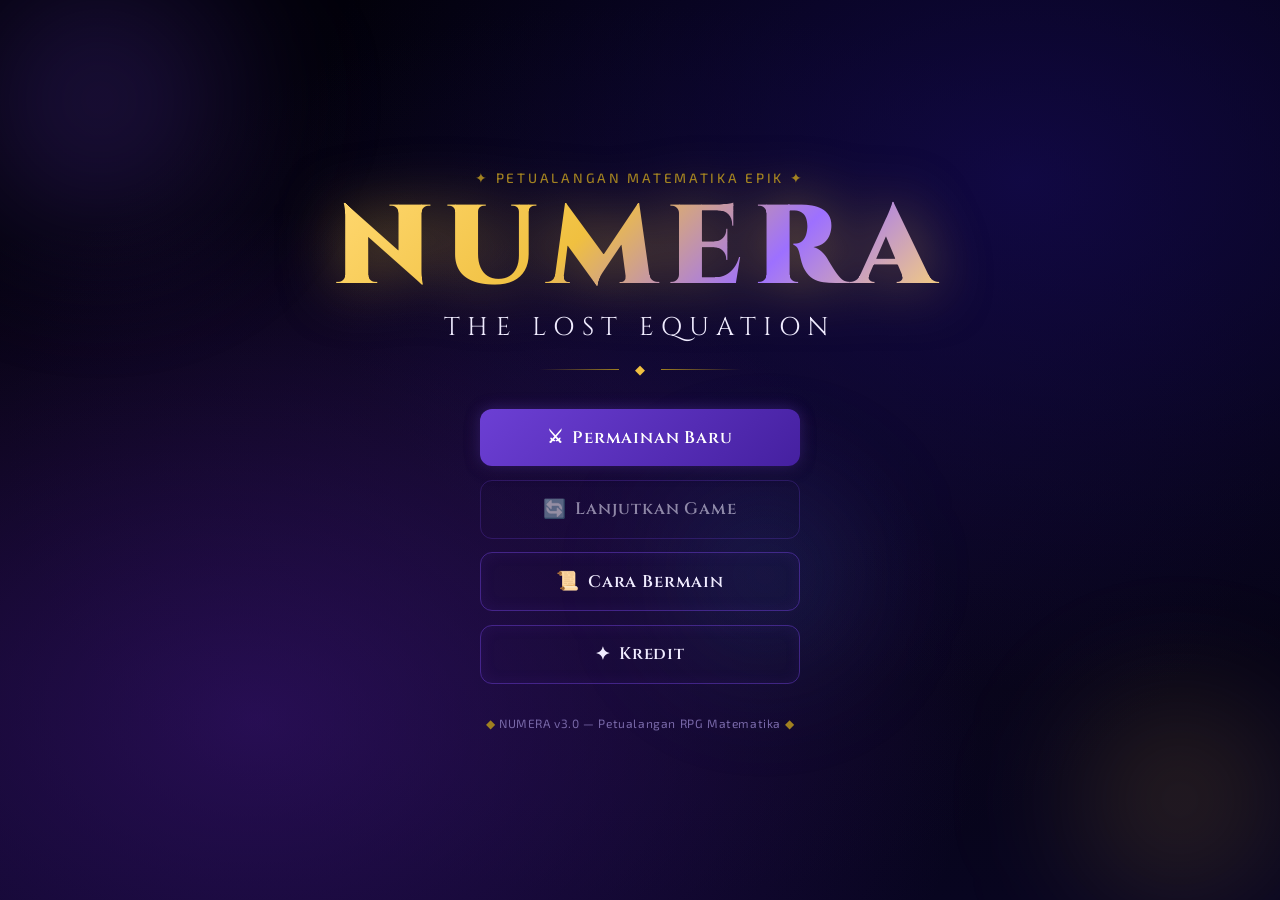
==== index.html @ 3ffc59e9 "Add files via upload" ====
<!DOCTYPE html>
<html lang="id">
<head>
  <meta charset="UTF-8" />
  <meta name="viewport" content="width=device-width, initial-scale=1.0" />
  <title>NUMERA: The Lost Equation</title>
  <meta name="description" content="RPG matematika yang imersif di mana kamu memulihkan Equation Core dengan memecahkan teka-teki dan mengalahkan boss." />
  <link rel="preconnect" href="https://fonts.googleapis.com" />
  <link rel="preconnect" href="https://fonts.gstatic.com" crossorigin />
  <link href="https://fonts.googleapis.com/css2?family=Cinzel:wght@400;600;700;900&family=Exo+2:ital,wght@0,300;0,400;0,500;0,600;0,700;1,400&display=swap" rel="stylesheet" />
  <link rel="stylesheet" href="style.css" />
</head>
<body>

  <canvas id="particle-canvas"></canvas>
  <div id="toast" class="toast" role="alert" aria-live="polite"></div>

  <!-- ===== SCREEN 1: MENU UTAMA ===== -->
  <div class="screen active" data-screen="menu" id="screen-menu">
    <div class="menu-bg">
      <div class="menu-orbs">
        <div class="orb orb1"></div>
        <div class="orb orb2"></div>
        <div class="orb orb3"></div>
      </div>
      <div class="menu-equation-rain" id="equation-rain"></div>
    </div>
    <div class="menu-content">
      <div class="menu-logo">
        <div class="logo-subtitle">✦ Petualangan Matematika Epik ✦</div>
        <h1 class="logo-title">NUMERA</h1>
        <div class="logo-tagline">The Lost Equation</div>
        <div class="logo-divider"><span></span><span class="logo-gem">◆</span><span></span></div>
      </div>
      <nav class="menu-nav" aria-label="Menu Utama">
        <button class="btn-primary btn-menu" id="btn-start" onclick="Game.startGame()">
          <span class="btn-icon">⚔</span> Permainan Baru
        </button>
        <button class="btn-secondary btn-menu" id="btn-load" onclick="Game.loadGame()" disabled>
          <span class="btn-icon">🔄</span> Lanjutkan Game
        </button>
        <button class="btn-secondary btn-menu" id="btn-howto" onclick="Game.showHowToPlay()">
          <span class="btn-icon">📜</span> Cara Bermain
        </button>
        <button class="btn-secondary btn-menu" id="btn-credits" onclick="Game.showCredits()">
          <span class="btn-icon">✦</span> Kredit
        </button>
      </nav>
      <div class="menu-footer">
        <span class="footer-gem">◆</span> NUMERA v3.0 — Petualangan RPG Matematika <span class="footer-gem">◆</span>
      </div>
    </div>

    <!-- CARA BERMAIN MODAL -->
    <div class="modal-overlay hidden" id="modal-howto">
      <div class="modal-card">
        <h2 class="modal-title">📜 Cara Bermain</h2>
        <div class="howto-grid">
          <div class="howto-item">
            <div class="howto-icon">🗺</div>
            <div><strong>Jelajahi Dunia</strong><p>Kunjungi wilayah yang terbuka setelah mengalahkan boss.</p></div>
          </div>
          <div class="howto-item">
            <div class="howto-icon">🧩</div>
            <div><strong>Selesaikan Teka-teki</strong><p>Jawab tantangan matematika untuk mendapatkan kunci dan EXP.</p></div>
          </div>
          <div class="howto-item">
            <div class="howto-icon">⚔</div>
            <div><strong>Pertarungan Boss</strong><p>Jawaban benar = 10 damage ke boss, dengan peluang critical 18% untuk memberi 15 damage. Salah = kehilangan 20 HP. HP Boss harus 0 untuk menang!</p></div>
          </div>
          <div class="howto-item">
            <div class="howto-icon">🎒</div>
            <div><strong>Kelola Tas</strong><p>Kunci membuka sarang boss. Ramuan memulihkan 40 HP.</p></div>
          </div>
          <div class="howto-item">
            <div class="howto-icon">📋</div>
            <div><strong>Ikuti Misi</strong><p>Pelacak Misi menampilkan tujuanmu saat ini.</p></div>
          </div>
          <div class="howto-item">
            <div class="howto-icon">✨</div>
            <div><strong>Kumpulkan Pecahan</strong><p>4 Pecahan Persamaan di 4 wilayah akan memulihkan Core.</p></div>
          </div>
        </div>
        <button class="btn-primary" onclick="Game.closeModal('modal-howto')">Kembali</button>
      </div>
    </div>

    <!-- KREDIT MODAL -->
    <div class="modal-overlay hidden" id="modal-credits">
      <div class="modal-card">
        <h2 class="modal-title">✦ Kredit</h2>
        <div class="credits-content">
          <div class="credits-role">Desain Game &amp; Pengembangan</div>
          <div class="credits-name">Antigravity AI</div>
          <div class="credits-role">Konten Matematika</div>
          <div class="credits-name">Didesain untuk Gameplay Edukasi</div>
          <div class="credits-role">Desain Visual</div>
          <div class="credits-name">Seni CSS &amp; Generasi Prosedural</div>
          <div class="credits-role">Tipografi</div>
          <div class="credits-name">Cinzel &amp; Exo 2 — Google Fonts</div>
          <div class="credits-divider">◆</div>
          <p class="credits-note">"Matematika adalah bahasa alam semesta.<br>Di NUMERA, ia juga merupakan bahasa kekuatan."</p>
        </div>
        <button class="btn-primary" onclick="Game.closeModal('modal-credits')">Kembali</button>
      </div>
    </div>
  </div>

  <!-- ===== SCREEN 2: PENGANTAR ===== -->
  <div class="screen hidden" data-screen="intro" id="screen-intro">
    <div class="intro-bg">
      <div class="intro-stars" id="intro-stars"></div>
    </div>
    <div class="intro-scene">
      <div class="intro-chapter">Babak I: Kehancuran</div>
      <div class="intro-layout">
        <div class="portrait-frame" id="intro-portrait">
          <div class="portrait-inner">
            <div class="portrait-character" id="intro-char-art"></div>
            <div class="portrait-name" id="intro-char-name">Petapa</div>
          </div>
        </div>
        <div class="dialogue-box" id="intro-dialogue">
          <div class="dialogue-text" id="intro-text"></div>
          <div class="dialogue-progress">
            <div class="progress-dots" id="intro-dots"></div>
            <button class="btn-dialogue" id="btn-dialogue-next" onclick="Game.nextDialogue()">
              Selanjutnya <span class="arrow">▶</span>
            </button>
          </div>
        </div>
      </div>
    </div>
  </div>

  <!-- ===== SCREEN 3: PETA DUNIA ===== -->
  <div class="screen hidden" data-screen="worldmap" id="screen-worldmap">
    <div class="worldmap-bg"></div>
    <div class="worldmap-ui">
      <div class="worldmap-header">
        <h2 class="worldmap-title">🗺 Peta Dunia Numeria</h2>
        <div class="player-hud-mini">
          <div class="hud-stat">
            <span class="hud-icon">❤</span>
            <div class="bar-container"><div class="bar-fill hp-fill" id="map-hp-bar"></div></div>
            <span class="hud-value" id="map-hp-text"></span>
          </div>
          <div class="hud-stat">
            <span class="hud-icon">⭐</span>
            <span class="hud-value" id="map-level-text"></span>
          </div>
          <div class="respawn-lives" id="map-respawn-lives" role="img" aria-label="Kesempatan respawn tersisa: 3 dari 3"></div>
          <button class="btn-inventory map-inv-btn" onclick="Game.openInventory()" title="Tas / Inventaris">🎒</button>
          <button class="btn-secondary btn-sm map-settings-btn" onclick="$('modal-settings').classList.remove('hidden')" title="Pengaturan">⚙</button>
        </div>
      </div>

      <!-- Pelacak Misi -->
      <div class="quest-tracker-bar quest-tracker-view" id="quest-tracker-1"></div>

      <div class="worldmap-container">
        <div class="map-canvas">
          <svg class="map-paths" viewBox="0 0 800 500" preserveAspectRatio="xMidYMid meet">
            <defs>
              <filter id="glow-filter">
                <feGaussianBlur stdDeviation="3" result="coloredBlur"/>
                <feMerge><feMergeNode in="coloredBlur"/><feMergeNode in="SourceGraphic"/></feMerge>
              </filter>
            </defs>
            <!-- Jalan antar wilayah -->
            <path class="map-road" d="M 130 360 Q 220 310 290 230" />
            <path class="map-road" id="road-fireland"  d="M 290 230 Q 390 185 450 260" />
            <path class="map-road" id="road-frozen"    d="M 450 260 Q 530 210 590 185" />
            <path class="map-road" id="road-castle"    d="M 590 185 Q 660 155 710 205" />
          </svg>

          <!-- Desa -->
          <div class="map-location unlocked" id="loc-village" style="left:10%;top:66%" title="Desa Asal">
            <div class="loc-icon">🏘</div>
            <div class="loc-name">Desa Asal</div>
            <div class="loc-badge cleared" id="badge-village" style="display:flex">✓</div>
          </div>

          <!-- Hutan -->
          <div class="map-location unlocked" id="loc-forest" style="left:32%;top:37%" title="Hutan Angka">
            <div class="loc-icon">🌲</div>
            <div class="loc-name">Hutan Angka</div>
            <div class="loc-badge" id="badge-forest" style="display:none">✓</div>
          </div>

          <!-- Tanah Api -->
          <div class="map-location locked" id="loc-fireland" style="left:52%;top:46%" title="Tanah Api">
            <div class="loc-icon">🔒</div>
            <div class="loc-name">Tanah Api</div>
            <div class="loc-badge" id="badge-fireland" style="display:none">✓</div>
          </div>

          <!-- Alam Beku -->
          <div class="map-location locked" id="loc-frozen" style="left:68%;top:29%" title="Alam Beku">
            <div class="loc-icon">🔒</div>
            <div class="loc-name">Alam Beku</div>
            <div class="loc-badge" id="badge-frozen" style="display:none">✓</div>
          </div>

          <!-- Kastil Kuno -->
          <div class="map-location locked final-loc" id="loc-castle" style="left:83%;top:36%" title="Kastil Kuno">
            <div class="loc-icon">🔒</div>
            <div class="loc-name">Kastil Kuno</div>
            <div class="loc-badge" id="badge-castle" style="display:none">✓</div>
          </div>

          <!-- Dekorasi Peta -->
          <div class="map-deco" style="left:4%;top:44%">⛰</div>
          <div class="map-deco" style="left:20%;top:18%">🌊</div>
          <div class="map-deco" style="left:42%;top:66%">🌾</div>
          <div class="map-deco" style="left:61%;top:62%">🏔</div>
          <div class="map-deco" style="left:76%;top:56%">🌵</div>
          <div class="map-deco" style="left:88%;top:64%">☁</div>
        </div>
      </div>

      <!-- Legenda Peta -->
      <div class="map-legend">
        <span class="legend-item"><span>🔒</span> Terkunci</span>
        <span class="legend-item"><span>🌲</span> Terbuka</span>
        <span class="legend-item"><span>✅</span> Selesai</span>
      </div>
    </div>
  </div>

  <!-- ===== PENGATURAN / SAVE GAME MODAL ===== -->
  <div class="modal-overlay hidden" id="modal-settings">
    <div class="modal-card">
      <h2 class="modal-title">⚙ Pengaturan Permainan</h2>
      <div class="settings-actions">
        <button class="btn-primary" onclick="Game.saveGame()">
          <span class="btn-icon">💾</span> Simpan Game
        </button>
        <button class="btn-danger" onclick="Game.confirmDeleteSave()">
          <span class="btn-icon">🗑</span> Hapus Data Save
        </button>
        <button class="btn-danger" onclick="Game.exitGame()">
          <span class="btn-icon">🚪</span> Keluar Game
        </button>
      </div>
      <div style="margin-top:2rem; text-align:center">
        <button class="btn-secondary" onclick="Game.closeModal('modal-settings')">Kembali</button>
      </div>
    </div>
  </div>

  <!-- DELETE SAVE CONFIRMATION MODAL -->
  <div class="modal-overlay hidden" id="modal-delete-save">
    <div class="modal-card">
      <h2 class="modal-title" style="color:var(--hp-red)">⚠️ Peringatan</h2>
      <p style="text-align:center; margin-bottom: 2rem;">Apakah kamu yakin ingin menghapus semua progress permainan? Aksi ini tidak dapat dibatalkan!</p>
      <div class="settings-actions settings-confirm-actions">
        <button class="btn-secondary" onclick="Game.closeModal('modal-delete-save')">Batal</button>
        <button class="btn-danger" onclick="Game.executeDeleteSave()">Hapus Data</button>
      </div>
    </div>
  </div>

  <!-- ===== SCREEN 4: EKSPLORASI WILAYAH ===== -->
  <div class="screen hidden" data-screen="region" id="screen-region">
    <div class="region-bg" id="region-bg"></div>
    <div class="region-overlay"></div>

    <div class="region-toolbar">
      <!-- Player HUD -->
      <div class="player-hud" id="player-hud">
        <div class="hud-avatar">🧙</div>
        <div class="hud-stats">
          <div class="hud-name" id="hud-name">Arithmos</div>
          <div class="hud-row">
            <span class="hud-label">HP</span>
            <div class="bar-container"><div class="bar-fill hp-fill" id="hud-hp-bar"></div></div>
            <span class="hud-value" id="hud-hp-text"></span>
          </div>
          <div class="hud-row">
            <span class="hud-label">EXP</span>
            <div class="bar-container"><div class="bar-fill exp-fill" id="hud-exp-bar"></div></div>
            <span class="hud-value" id="hud-exp-text"></span>
          </div>
          <div class="hud-row">
            <span class="hud-label">LVL</span>
            <span class="hud-lv" id="hud-level"></span>
          </div>
          <div class="hud-row respawn-row">
            <span class="hud-label">Nyawa</span>
            <div class="respawn-lives" id="region-respawn-lives" role="img" aria-label="Kesempatan respawn tersisa: 3 dari 3"></div>
          </div>
        </div>
      </div>

      <div class="region-toolbar-actions">
        <button class="btn-inventory region-inv-btn" id="btn-open-inventory" onclick="Game.openInventory()" aria-label="Tas / Inventaris">
          <span aria-hidden="true">🎒</span><span class="inventory-button-label"> Tas / Inventaris</span>
        </button>
        <button class="btn-secondary btn-sm region-settings-btn" onclick="$('modal-settings').classList.remove('hidden')">
          ⚙ Pengaturan
        </button>
      </div>
    </div>

    <div class="region-content">
      <div class="region-title-bar">
        <h2 class="region-title" id="region-title">Hutan Angka</h2>
        <button class="btn-back" onclick="Game.goToWorldMap()">← Peta Dunia</button>
      </div>
      <!-- Pelacak Misi di wilayah -->
      <div class="quest-tracker-region quest-tracker-view" id="quest-tracker-2"></div>
      <div class="region-scene" id="region-scene"></div>
    </div>
  </div>

  <!-- ===== SCREEN 5: DIALOG NPC ===== -->
  <div class="screen hidden" data-screen="npc" id="screen-npc">
    <div class="npc-bg" id="npc-bg"></div>
    <div class="npc-overlay"></div>
    <div class="npc-layout">
      <div class="portrait-frame npc-portrait" id="npc-portrait">
        <div class="portrait-inner">
          <div class="portrait-character" id="npc-char-art"></div>
          <div class="portrait-name" id="npc-char-name">Elder Sigma</div>
        </div>
      </div>
      <div class="npc-right">
        <div class="dialogue-box npc-dialogue">
          <div class="dialogue-text" id="npc-text"></div>
        </div>
        <div class="npc-choices" id="npc-choices"></div>
      </div>
    </div>
  </div>

  <!-- ===== SCREEN 6: TEKA-TEKI MATEMATIKA ===== -->
  <div class="screen hidden" data-screen="puzzle" id="screen-puzzle">
    <div class="puzzle-bg"></div>
    <div class="puzzle-ui">
      <div class="puzzle-header">
        <div class="puzzle-badge">🧩 Tantangan Matematika</div>
        <h2 class="puzzle-title" id="puzzle-title">Pengenalan Pola</h2>
        <div class="puzzle-progress-bar">
          <div class="puzzle-progress-fill" id="puzzle-progress-fill"></div>
        </div>
      </div>

      <div class="puzzle-card" id="puzzle-card">
        <div class="puzzle-flavor" id="puzzle-flavor"></div>
        <div class="puzzle-question" id="puzzle-question"></div>
        <div class="puzzle-hint" id="puzzle-hint"></div>
      </div>

      <div class="answer-grid" id="answer-grid"></div>
      <button class="btn-secondary btn-sm hidden" id="use-stone-puzzle" onclick="Game.useEnlighmentStone()">✨ Gunakan Enlighment Stone</button>

      <div class="puzzle-feedback hidden" id="puzzle-feedback">
        <div class="feedback-icon" id="feedback-icon"></div>
        <div class="feedback-text" id="feedback-text"></div>
        <button class="btn-primary" id="feedback-btn" onclick="Game.nextPuzzle()">Lanjutkan</button>
      </div>

      <div class="puzzle-player-hp">
        <span>❤</span>
        <div class="bar-container"><div class="bar-fill hp-fill" id="puzzle-hp-bar"></div></div>
        <span id="puzzle-hp-text"></span>
      </div>
    </div>
  </div>

  <!-- ===== SCREEN 7: INVENTARIS ===== -->
  <div class="screen hidden" data-screen="inventory" id="screen-inventory">
    <div class="inventory-bg"></div>
    <div class="inventory-ui">
      <div class="inventory-header">
        <h2 class="inventory-title">🎒 Tas Barang</h2>
        <button class="btn-close-inventory" onclick="Game.closeInventory()">✕ Tutup</button>
      </div>
      <div class="inventory-layout">
        <div class="inventory-grid" id="inventory-grid"></div>
        <div class="item-detail-panel">
          <div class="item-detail-empty" id="item-detail-empty">
            <div class="item-detail-icon">🎒</div>
            <p>Pilih item untuk melihat detail</p>
          </div>
          <div class="item-detail-content hidden" id="item-detail-content">
            <div class="item-detail-img" id="item-detail-img"></div>
            <div class="item-detail-name" id="item-detail-name"></div>
            <div class="item-detail-type" id="item-detail-type"></div>
            <p class="item-detail-desc" id="item-detail-desc"></p>
            <button class="btn-primary item-use-btn hidden" id="btn-use-item">Gunakan Item</button>
          </div>
        </div>
      </div>
    </div>
  </div>

  <!-- ===== SCREEN 8: PERTARUNGAN BOSS ===== -->
  <div class="screen hidden" data-screen="boss" id="screen-boss">
    <div class="boss-bg"></div>
    <div class="boss-overlay"></div>
    <div class="boss-ui">
      <!-- Sisi Boss -->
      <div class="combatant boss-side" id="boss-side">
        <div class="combatant-name" id="boss-name">Penjaga Angka</div>
        <div class="combatant-art boss-art" id="boss-art"></div>
        <div class="hp-bar-container">
          <div class="hp-bar-label">
            <span>HP Boss</span>
            <span id="boss-hp-text"></span>
          </div>
          <div class="bar-container large-bar">
            <div class="bar-fill hp-fill boss-hp" id="boss-hp-bar"></div>
          </div>
        </div>
        <div class="boss-rule-hint">
          ✅ Benar → Boss −10 HP (critical 18%: −15 HP)<br>❌ Salah → Kamu −20 HP
        </div>
      </div>

      <!-- Area Tengah Pertarungan -->
      <div class="battle-center" id="battle-center">
        <div class="round-badge" id="round-badge">Pertanyaan 1</div>
        <div class="battle-question-card" id="battle-question-card">
          <div class="battle-question-label">⚔ Pertanyaan Serangan</div>
          <div class="battle-question" id="battle-question"></div>
        </div>
        <div class="battle-answers" id="battle-answers"></div>
        <button class="btn-secondary btn-sm hidden" id="use-stone-boss" onclick="Game.useEnlighmentStone()">✨ Gunakan Enlighment Stone</button>
        <div class="battle-result hidden" id="battle-result">
          <div class="battle-result-icon" id="battle-result-icon"></div>
          <div class="battle-result-text" id="battle-result-text"></div>
        </div>
        <div class="battle-log" id="battle-log"></div>
      </div>

      <!-- Sisi Pemain -->
      <div class="combatant player-side" id="player-side">
        <div class="combatant-name" id="player-battle-name">Arithmos</div>
        <div class="combatant-art player-art" id="player-art"></div>
        <div class="hp-bar-container">
          <div class="hp-bar-label">
            <span>HP Kamu</span>
            <span id="player-battle-hp-text"></span>
          </div>
          <div class="bar-container large-bar">
            <div class="bar-fill hp-fill" id="player-battle-hp-bar"></div>
          </div>
        </div>
        <div class="player-battle-actions">
          <button class="btn-secondary btn-sm" onclick="Game.openInventory()" title="Gunakan ramuan">🧪 Item</button>
          <button class="btn-secondary btn-sm" onclick="Game.retreatToMap()" title="Keluar dari pertarungan dan kembali ke peta">🗺 Peta</button>
        </div>
      </div>
    </div>
  </div>

  <!-- ===== SCREEN 8b: KALAH (DEFEAT) ===== -->
  <div class="screen hidden" data-screen="defeat" id="screen-defeat">
    <div class="defeat-bg"></div>
    <div class="defeat-ui-container">
      <div class="defeat-ui">
        <div class="defeat-skull">💀</div>
        <h2 class="defeat-title">KAMU KALAH</h2>
        <p class="defeat-subtitle">
          <span id="defeat-boss-name">Sang Penjaga</span> terlalu kuat kali ini.
        </p>
        <p class="defeat-region">Kamu tumbang di <strong id="defeat-region-name">wilayah ini</strong>.</p>
        <p class="defeat-lives" id="defeat-lives" aria-live="polite"></p>
        <p class="defeat-tip">💡 Tip: Gunakan Ramuan Darah sebelum bertarung, atau pelajari lagi petunjuk teka-teki!</p>
        <div class="defeat-actions">
          <button class="btn-primary btn-lg" id="btn-retry-boss" onclick="Game.retryBoss()">
            ⚔ Coba Lagi Bertarung
          </button>
          <button class="btn-secondary btn-lg" onclick="Game.retreatToMap()">
            🗺 Kembali ke Peta
          </button>
        </div>
      </div>
    </div>
  </div>

  <!-- ===== SCREEN 9: KEMENANGAN (VICTORY) ===== -->
  <div class="screen hidden" data-screen="victory" id="screen-victory">
    <div class="victory-bg"></div>
    <div class="victory-ui">
      <div class="victory-banner">
        <div class="victory-stars">⭐⭐⭐</div>
        <h2 class="victory-title">MENANG!</h2>
        <div class="victory-subtitle" id="victory-subtitle">Penjaga Terkalahkan!</div>
      </div>
      <div class="victory-story-box">
        <p id="victory-story-text"></p>
      </div>
      <div class="victory-rewards">
        <div class="reward-card exp-reward">
          <div class="reward-icon">⭐</div>
          <div class="reward-label">EXP Diperoleh</div>
          <div class="reward-value" id="victory-exp">+150 EXP</div>
        </div>
        <div class="reward-card item-reward">
          <div class="reward-icon" id="victory-item-icon">💎</div>
          <div class="reward-label">Barang Diperoleh</div>
          <div class="reward-value" id="victory-item-name">Pecahan Persamaan</div>
        </div>
        <div class="reward-card unlock-reward" id="victory-unlock-card">
          <div class="reward-icon">🗺</div>
          <div class="reward-label">Wilayah Terbuka</div>
          <div class="reward-value" id="victory-unlock-name">Tanah Api</div>
        </div>
      </div>
      <div class="victory-stats">
        <div class="vstat"><span>Teka-teki Selesai</span><span id="v-puzzles"></span></div>
        <div class="vstat"><span>Damage Diterima</span><span id="v-damage"></span></div>
        <div class="vstat"><span>Serangan Boss</span><span id="v-hits"></span></div>
      </div>
      <div class="victory-quest quest-tracker-view" id="quest-tracker-3"></div>
      <button class="btn-primary btn-lg victory-btn" onclick="Game.afterVictory()">
        🗺 Lanjutkan ke Peta Dunia
      </button>
    </div>
  </div>

  <!-- ===== SCREEN 10: ENDING ===== -->
  <div class="screen hidden" data-screen="ending" id="screen-ending">
    <div class="ending-bg"></div>
    <div class="ending-ui">
      <div class="ending-core">
        <div class="core-art" id="core-art"></div>
        <div class="core-glow"></div>
      </div>
      <div class="ending-content">
        <div class="ending-chapter">Epilog</div>
        <h2 class="ending-title">Equation Core</h2>
        <h3 class="ending-subtitle">Telah Dipulihkan</h3>
        <p class="ending-story" id="ending-story"></p>
        <div class="final-stats">
          <h3 class="stats-title">📊 Statistik Akhir</h3>
          <div class="stats-grid">
            <div class="stat-item">
              <div class="stat-icon">🗺</div>
              <div class="stat-label">Wilayah Selesai</div>
              <div class="stat-value" id="stat-regions">0</div>
            </div>
            <div class="stat-item">
              <div class="stat-icon">🧩</div>
              <div class="stat-label">Teka-teki Selesai</div>
              <div class="stat-value" id="stat-puzzles">0</div>
            </div>
            <div class="stat-item">
              <div class="stat-icon">⚔</div>
              <div class="stat-label">Boss Terkalahkan</div>
              <div class="stat-value" id="stat-bosses">0</div>
            </div>
            <div class="stat-item">
              <div class="stat-icon">🎒</div>
              <div class="stat-label">Barang Dikumpulkan</div>
              <div class="stat-value" id="stat-items">0</div>
            </div>
            <div class="stat-item score-item">
              <div class="stat-icon">🏆</div>
              <div class="stat-label">Skor Akhir</div>
              <div class="stat-value score-value" id="stat-score">0</div>
            </div>
          </div>
        </div>
        <button class="btn-primary btn-lg ending-btn" onclick="Game.playAgain()">
          🔄 Main Lagi
        </button>
      </div>
    </div>
  </div>

  <script src="game.js"></script>
</body>
</html>
---- style.css ----
/* ============================================================
   NUMERA: THE LOST EQUATION — Design System & All Screens
   ============================================================ */

/* ---- Google Fonts Fallback ---- */
@import url('https://fonts.googleapis.com/css2?family=Cinzel:wght@400;600;700;900&family=Exo+2:ital,wght@0,300;0,400;0,500;0,600;0,700;1,400&display=swap');

/* ---- CSS Variables / Design Tokens ---- */
:root {
  --bg-deep:       #05040f;
  --bg-dark:       #0a0818;
  --bg-card:       rgba(16, 10, 40, 0.92);
  --bg-card-light: rgba(28, 18, 60, 0.85);

  --purple-deep:   #1a0a3d;
  --purple-mid:    #3d1a7a;
  --purple-bright: #6c3fd4;
  --purple-light:  #9d70ff;
  --purple-glow:   rgba(108, 63, 212, 0.4);

  --gold:          #f0c040;
  --gold-light:    #ffd870;
  --gold-dim:      #a08020;
  --gold-glow:     rgba(240, 192, 64, 0.35);

  --hp-red:        #e05050;
  --hp-red-dark:   #8b1a1a;
  --hp-bg:         #2a1010;

  --exp-blue:      #4090e8;
  --exp-bg:        #0a1a30;

  --success:       #40e080;
  --success-glow:  rgba(64, 224, 128, 0.4);
  --danger:        #ff4444;
  --danger-glow:   rgba(255, 68, 68, 0.4);

  --text-bright:   #f0ecff;
  --text-main:     #c8c0e8;
  --text-dim:      #7868a8;
  --text-gold:     #f0c040;

  --border-purple: rgba(108, 63, 212, 0.5);
  --border-gold:   rgba(240, 192, 64, 0.4);

  --radius-sm: 6px;
  --radius-md: 12px;
  --radius-lg: 20px;
  --radius-xl: 28px;

  --shadow-purple: 0 0 20px rgba(108, 63, 212, 0.3), 0 4px 20px rgba(0,0,0,0.5);
  --shadow-gold:   0 0 20px rgba(240, 192, 64, 0.3), 0 4px 20px rgba(0,0,0,0.5);

  --font-heading: 'Cinzel', 'Georgia', serif;
  --font-body:    'Exo 2', 'Segoe UI', sans-serif;
  --font-mono:    'Courier New', monospace;

  --transition: 0.25s cubic-bezier(0.4, 0, 0.2, 1);
  --transition-slow: 0.5s cubic-bezier(0.4, 0, 0.2, 1);
}

/* ---- Global Reset ---- */
*, *::before, *::after { box-sizing: border-box; margin: 0; padding: 0; }

html {
  font-size: 16px;
  scroll-behavior: smooth;
}

body {
  font-family: var(--font-body);
  background: var(--bg-deep);
  color: var(--text-main);
  overflow: hidden;
  width: 100vw;
  height: 100dvh;
  position: relative;
  user-select: none;
}

/* ---- Particle Canvas ---- */
#particle-canvas {
  position: fixed;
  inset: 0;
  pointer-events: none;
  z-index: 0;
  opacity: 0.5;
}

/* ---- Screen System ---- */
.screen {
  position: fixed;
  inset: 0;
  width: 100%;
  height: 100%;
  overflow-y: auto;
  overflow-x: hidden;
  z-index: 10;
  opacity: 0;
  pointer-events: none;
  transition: opacity var(--transition-slow);
}
.screen.active {
  opacity: 1;
  pointer-events: all;
}
.screen.hidden {
  display: none !important;
}

/* ---- Toast Notification ---- */
.toast {
  position: fixed;
  top: 1.5rem;
  left: 50%;
  transform: translateX(-50%) translateY(-100px);
  background: var(--bg-card);
  border: 1px solid var(--border-purple);
  border-radius: var(--radius-lg);
  padding: 0.75rem 1.75rem;
  font-family: var(--font-body);
  font-size: 0.95rem;
  font-weight: 600;
  color: var(--text-bright);
  z-index: 9999;
  transition: transform 0.4s cubic-bezier(0.34, 1.56, 0.64, 1);
  box-shadow: var(--shadow-purple);
  white-space: nowrap;
  pointer-events: none;
}
.toast.show { transform: translateX(-50%) translateY(0); }
.toast.toast-success { border-color: var(--success); box-shadow: 0 0 20px var(--success-glow); color: var(--success); }
.toast.toast-error   { border-color: var(--danger); box-shadow: 0 0 20px var(--danger-glow); color: var(--danger); }
.toast.toast-gold    { border-color: var(--gold); box-shadow: 0 0 20px var(--gold-glow); color: var(--gold); }

/* ---- Utility Classes ---- */
.hidden { display: none !important; }

/* ============================================================
   SHARED COMPONENTS
   ============================================================ */

/* --- Buttons --- */
.btn-primary, .btn-secondary, .btn-danger, .btn-dialogue, .btn-back {
  font-family: var(--font-body);
  font-weight: 600;
  border: none;
  border-radius: var(--radius-md);
  cursor: pointer;
  transition: all var(--transition);
  position: relative;
  overflow: hidden;
  text-decoration: none;
  display: inline-flex;
  align-items: center;
  justify-content: center;
  gap: 0.5rem;
  white-space: nowrap;
}
.btn-primary::before {
  content: '';
  position: absolute;
  inset: 0;
  background: linear-gradient(135deg, rgba(255,255,255,0.15) 0%, transparent 60%);
  opacity: 0;
  transition: opacity var(--transition);
}
.btn-primary:hover::before { opacity: 1; }

.btn-primary {
  background: linear-gradient(135deg, var(--purple-bright), #4520a0);
  color: #fff;
  padding: 0.75rem 2rem;
  font-size: 1rem;
  box-shadow: 0 0 15px var(--purple-glow), 0 4px 15px rgba(0,0,0,0.4);
}
.btn-primary:hover {
  transform: translateY(-2px);
  box-shadow: 0 0 25px var(--purple-glow), 0 8px 25px rgba(0,0,0,0.5);
}
.btn-primary:active { transform: translateY(0); }

.btn-secondary {
  background: transparent;
  color: var(--text-bright);
  padding: 0.75rem 2rem;
  font-size: 1rem;
  border: 1.5px solid var(--border-purple);
  box-shadow: inset 0 0 15px rgba(108,63,212,0.1);
}
.btn-secondary:hover {
  background: rgba(108,63,212,0.2);
  border-color: var(--purple-light);
  transform: translateY(-2px);
  box-shadow: 0 0 15px var(--purple-glow);
}

.btn-danger {
  background: linear-gradient(135deg, var(--hp-red), #8b0000);
  color: #fff;
  padding: 0.75rem 2rem;
  font-size: 1rem;
  box-shadow: 0 0 15px var(--danger-glow), 0 4px 15px rgba(0,0,0,0.4);
}
.btn-danger:hover {
  transform: translateY(-2px);
  box-shadow: 0 0 25px var(--danger-glow);
}

.btn-lg { padding: 1rem 2.5rem; font-size: 1.1rem; border-radius: var(--radius-lg); }
.btn-icon { font-size: 1.1em; }

/* --- Bars --- */
.bar-container {
  background: rgba(0,0,0,0.5);
  border-radius: 999px;
  overflow: hidden;
  position: relative;
}
.bar-fill {
  height: 100%;
  border-radius: 999px;
  transition: width 0.6s cubic-bezier(0.4, 0, 0.2, 1);
  position: relative;
}
.bar-fill::after {
  content: '';
  position: absolute;
  top: 0; left: -50%; right: 0;
  height: 40%;
  background: linear-gradient(90deg, transparent, rgba(255,255,255,0.3), transparent);
  animation: shimmer 2s infinite;
}
@keyframes shimmer {
  0% { left: -100%; }
  100% { left: 200%; }
}
.hp-fill  { background: linear-gradient(90deg, var(--hp-red-dark), var(--hp-red), #ff7070); }
.exp-fill { background: linear-gradient(90deg, #1050a0, var(--exp-blue), #70c0ff); }
.boss-hp  { background: linear-gradient(90deg, #4b0000, var(--hp-red), #ff5050); }

/* --- Portrait Frame --- */
.portrait-frame {
  flex-shrink: 0;
  position: relative;
}
.portrait-inner {
  background: var(--bg-card);
  border: 2px solid var(--border-gold);
  border-radius: var(--radius-md);
  overflow: hidden;
  box-shadow: var(--shadow-gold), inset 0 0 30px rgba(240,192,64,0.05);
  display: flex;
  flex-direction: column;
}
.portrait-character {
  flex: 1;
  min-height: 120px;
  display: flex;
  align-items: center;
  justify-content: center;
  font-size: 5rem;
  background: linear-gradient(180deg, rgba(60,20,120,0.5) 0%, rgba(20,5,50,0.8) 100%);
  position: relative;
}
.portrait-character::before {
  content: '';
  position: absolute;
  inset: 0;
  background: radial-gradient(ellipse at bottom, rgba(108,63,212,0.3) 0%, transparent 70%);
}
.portrait-name {
  padding: 0.4rem 0.8rem;
  background: linear-gradient(90deg, var(--gold-dim), var(--gold), var(--gold-dim));
  color: var(--bg-deep);
  font-family: var(--font-heading);
  font-size: 0.8rem;
  font-weight: 700;
  text-align: center;
  letter-spacing: 0.05em;
}

/* --- Dialogue Box --- */
.dialogue-box {
  background: var(--bg-card);
  border: 1.5px solid var(--border-purple);
  border-radius: var(--radius-lg);
  padding: 1.5rem;
  box-shadow: var(--shadow-purple);
  position: relative;
}
.dialogue-box::before {
  content: '';
  position: absolute;
  inset: 0;
  border-radius: var(--radius-lg);
  background: linear-gradient(135deg, rgba(108,63,212,0.08) 0%, transparent 60%);
  pointer-events: none;
}
.dialogue-text {
  font-size: 1rem;
  line-height: 1.7;
  color: var(--text-bright);
  min-height: 80px;
}

/* --- Modal Overlay --- */
.modal-overlay {
  position: absolute;
  inset: 0;
  background: rgba(5, 4, 15, 0.88);
  backdrop-filter: blur(8px);
  display: flex;
  align-items: center;
  justify-content: center;
  z-index: 100;
  padding: 1rem;
}
.modal-card {
  background: var(--bg-card);
  border: 1.5px solid var(--border-gold);
  border-radius: var(--radius-xl);
  padding: 2.5rem;
  max-width: 600px;
  width: 100%;
  box-shadow: var(--shadow-gold);
  animation: modalIn 0.4s cubic-bezier(0.34, 1.56, 0.64, 1);
  max-height: 90vh;
  overflow-y: auto;
}
@keyframes modalIn {
  from { opacity: 0; transform: scale(0.85) translateY(30px); }
  to   { opacity: 1; transform: scale(1) translateY(0); }
}
.modal-title {
  font-family: var(--font-heading);
  font-size: 1.6rem;
  color: var(--gold);
  text-align: center;
  margin-bottom: 1.75rem;
  text-shadow: 0 0 20px var(--gold-glow);
}

/* ============================================================
   SCREEN 1: MAIN MENU
   ============================================================ */
.menu-bg {
  position: fixed;
  inset: 0;
  background: 
    radial-gradient(ellipse at 20% 80%, rgba(60, 20, 120, 0.6) 0%, transparent 50%),
    radial-gradient(ellipse at 80% 20%, rgba(20, 10, 80, 0.8) 0%, transparent 50%),
    radial-gradient(ellipse at 50% 50%, rgba(30, 15, 70, 0.4) 0%, transparent 70%),
    linear-gradient(180deg, #02010a 0%, #05030f 50%, #080520 100%);
  overflow: hidden;
}

/* Animated Orbs */
.menu-orbs { position: absolute; inset: 0; pointer-events: none; }
.orb {
  position: absolute;
  border-radius: 50%;
  filter: blur(60px);
  animation: orbFloat 8s ease-in-out infinite;
}
.orb1 {
  width: 400px; height: 400px;
  background: radial-gradient(circle, rgba(108,63,212,0.3) 0%, transparent 70%);
  top: -100px; left: -100px;
  animation-delay: 0s;
}
.orb2 {
  width: 300px; height: 300px;
  background: radial-gradient(circle, rgba(240,192,64,0.2) 0%, transparent 70%);
  bottom: -50px; right: -50px;
  animation-delay: -3s;
}
.orb3 {
  width: 250px; height: 250px;
  background: radial-gradient(circle, rgba(64,144,232,0.2) 0%, transparent 70%);
  top: 50%; left: 50%;
  animation-delay: -6s;
}
@keyframes orbFloat {
  0%, 100% { transform: translate(0, 0) scale(1); }
  33%  { transform: translate(30px, -30px) scale(1.05); }
  66%  { transform: translate(-20px, 20px) scale(0.95); }
}

/* Equation Rain */
.menu-equation-rain {
  position: absolute;
  inset: 0;
  overflow: hidden;
  pointer-events: none;
}
.eq-drop {
  position: absolute;
  top: -50px;
  font-family: var(--font-mono);
  font-size: 0.9rem;
  color: rgba(108, 63, 212, 0.3);
  animation: eqFall linear infinite;
}
@keyframes eqFall {
  to { transform: translateY(110vh); opacity: 0; }
}

.menu-content {
  position: relative;
  z-index: 2;
  display: flex;
  flex-direction: column;
  align-items: center;
  justify-content: center;
  min-height: 100dvh;
  padding: 2rem;
  gap: 2rem;
}

.menu-logo { text-align: center; }
.logo-subtitle {
  font-family: var(--font-body);
  font-size: 0.85rem;
  font-weight: 500;
  color: var(--gold-dim);
  letter-spacing: 0.2em;
  text-transform: uppercase;
  margin-bottom: 0.5rem;
  animation: fadeInDown 1s ease 0.3s both;
}
.logo-title {
  font-family: var(--font-heading);
  font-size: clamp(3.5rem, 10vw, 7rem);
  font-weight: 900;
  color: transparent;
  background: linear-gradient(135deg, var(--gold-light) 0%, var(--gold) 40%, var(--purple-light) 70%, var(--gold-light) 100%);
  -webkit-background-clip: text;
  background-clip: text;
  letter-spacing: 0.1em;
  line-height: 1;
  text-shadow: none;
  filter: drop-shadow(0 0 30px rgba(240,192,64,0.5));
  animation: titlePulse 4s ease-in-out infinite, fadeInDown 1s ease 0.5s both;
}
@keyframes titlePulse {
  0%, 100% { filter: drop-shadow(0 0 30px rgba(240,192,64,0.5)); }
  50%       { filter: drop-shadow(0 0 50px rgba(240,192,64,0.8)) drop-shadow(0 0 80px rgba(108,63,212,0.4)); }
}
.logo-tagline {
  font-family: var(--font-heading);
  font-size: clamp(1rem, 3vw, 1.6rem);
  color: var(--text-bright);
  letter-spacing: 0.3em;
  text-transform: uppercase;
  margin-top: 0.25rem;
  animation: fadeInDown 1s ease 0.7s both;
}
.logo-divider {
  display: flex;
  align-items: center;
  justify-content: center;
  gap: 1rem;
  margin-top: 1rem;
  animation: fadeInDown 1s ease 0.9s both;
}
.logo-divider span:first-child,
.logo-divider span:last-child {
  display: block;
  width: 80px;
  height: 1px;
  background: linear-gradient(90deg, transparent, var(--gold-dim));
}
.logo-divider span:last-child {
  background: linear-gradient(90deg, var(--gold-dim), transparent);
}
.logo-gem { color: var(--gold); font-size: 0.8rem; }

.menu-nav {
  display: flex;
  flex-direction: column;
  gap: 0.85rem;
  width: 100%;
  max-width: 320px;
  animation: fadeInUp 1s ease 1.1s both;
}
.btn-menu {
  width: 100%;
  padding: 1rem 2rem;
  font-size: 1.05rem;
  font-family: var(--font-heading);
  letter-spacing: 0.05em;
}

.menu-footer {
  font-size: 0.75rem;
  color: var(--text-dim);
  letter-spacing: 0.05em;
  animation: fadeInUp 1s ease 1.3s both;
}
.footer-gem { color: var(--gold-dim); }

@keyframes fadeInDown {
  from { opacity: 0; transform: translateY(-20px); }
  to   { opacity: 1; transform: translateY(0); }
}
@keyframes fadeInUp {
  from { opacity: 0; transform: translateY(20px); }
  to   { opacity: 1; transform: translateY(0); }
}
@keyframes fadeIn {
  from { opacity: 0; }
  to   { opacity: 1; }
}

/* How to Play Grid */
.howto-grid {
  display: grid;
  grid-template-columns: 1fr 1fr;
  gap: 1rem;
  margin-bottom: 1.5rem;
}
.howto-item {
  display: flex;
  gap: 0.75rem;
  align-items: flex-start;
  background: rgba(108,63,212,0.1);
  border: 1px solid var(--border-purple);
  border-radius: var(--radius-md);
  padding: 0.75rem;
}
.howto-icon { font-size: 1.5rem; flex-shrink: 0; }
.howto-item strong { display: block; color: var(--gold); font-size: 0.85rem; margin-bottom: 0.25rem; }
.howto-item p { font-size: 0.8rem; color: var(--text-main); line-height: 1.5; }

/* Credits */
.credits-content { text-align: center; margin-bottom: 1.5rem; }
.credits-role { font-size: 0.75rem; text-transform: uppercase; letter-spacing: 0.1em; color: var(--text-dim); margin-top: 1rem; }
.credits-name { font-family: var(--font-heading); font-size: 1rem; color: var(--gold); margin-top: 0.25rem; }
.credits-divider { font-size: 1.5rem; color: var(--gold-dim); margin: 1.5rem 0; }
.credits-note { font-style: italic; color: var(--text-dim); font-size: 0.85rem; line-height: 1.6; }

/* ============================================================
   SCREEN 2: INTRODUCTION
   ============================================================ */
.intro-bg {
  position: fixed;
  inset: 0;
  background: linear-gradient(180deg, #000005 0%, #080318 40%, #120830 100%);
  overflow: hidden;
}
.intro-stars { position: absolute; inset: 0; }
.star {
  position: absolute;
  border-radius: 50%;
  background: white;
  animation: starTwinkle ease-in-out infinite;
}
@keyframes starTwinkle {
  0%, 100% { opacity: 0.3; transform: scale(1); }
  50% { opacity: 1; transform: scale(1.5); }
}

.intro-scene {
  position: relative;
  z-index: 2;
  min-height: 100dvh;
  display: flex;
  flex-direction: column;
  align-items: center;
  justify-content: center;
  padding: 2rem;
  gap: 1.5rem;
}
.intro-chapter {
  font-family: var(--font-heading);
  font-size: 0.9rem;
  color: var(--gold);
  letter-spacing: 0.3em;
  text-transform: uppercase;
  text-shadow: 0 0 20px var(--gold-glow);
}
.intro-layout {
  display: flex;
  gap: 1.5rem;
  align-items: flex-start;
  max-width: 800px;
  width: 100%;
}
#intro-portrait {
  width: 180px;
}
#intro-portrait .portrait-character { font-size: 5rem; min-height: 180px; }

.dialogue-progress {
  display: flex;
  align-items: center;
  justify-content: space-between;
  margin-top: 1rem;
}
.progress-dots { display: flex; gap: 0.4rem; }
.dot {
  width: 8px; height: 8px;
  border-radius: 50%;
  background: var(--purple-mid);
  transition: background var(--transition);
}
.dot.active { background: var(--gold); box-shadow: 0 0 8px var(--gold-glow); }
.dot.done { background: var(--purple-bright); }

.btn-dialogue {
  background: linear-gradient(135deg, var(--purple-bright), #4520a0);
  color: #fff;
  padding: 0.6rem 1.5rem;
  font-size: 0.9rem;
  box-shadow: 0 0 15px var(--purple-glow);
}
.btn-dialogue:hover { transform: translateY(-2px); box-shadow: 0 0 25px var(--purple-glow); }
.btn-dialogue .arrow { display: inline-block; animation: arrowPulse 1s ease-in-out infinite; }
@keyframes arrowPulse {
  0%, 100% { transform: translateX(0); }
  50% { transform: translateX(4px); }
}

/* ============================================================
   SCREEN 3: WORLD MAP
   ============================================================ */
.worldmap-bg {
  position: fixed;
  inset: 0;
  background:
    radial-gradient(ellipse at 30% 40%, rgba(30,70,20,0.3) 0%, transparent 40%),
    radial-gradient(ellipse at 70% 70%, rgba(80,40,10,0.3) 0%, transparent 40%),
    radial-gradient(ellipse at 60% 20%, rgba(20,30,80,0.4) 0%, transparent 40%),
    linear-gradient(180deg, #0a1520 0%, #080c18 60%, #050810 100%);
}
.worldmap-ui {
  position: relative;
  z-index: 2;
  min-height: 100dvh;
  display: flex;
  flex-direction: column;
  padding: 1rem 1.5rem;
}
.worldmap-header {
  display: flex;
  align-items: center;
  justify-content: space-between;
  padding-bottom: 1rem;
  border-bottom: 1px solid var(--border-purple);
}
.worldmap-title {
  font-family: var(--font-heading);
  font-size: 1.4rem;
  color: var(--gold);
  text-shadow: 0 0 15px var(--gold-glow);
}
.player-hud-mini {
  display: flex;
  align-items: center;
  gap: 1rem;
}
.player-hud-mini .hud-stat {
  display: flex;
  align-items: center;
  gap: 0.5rem;
}
.player-hud-mini .bar-container { width: 80px; height: 8px; }
.player-hud-mini .hud-value { font-size: 0.8rem; color: var(--text-main); }
.player-hud-mini .hud-icon { font-size: 1rem; }
.player-hud-mini .map-inv-btn {
  position: static;
  z-index: auto;
}
.respawn-lives {
  display: inline-flex;
  align-items: center;
  gap: 0.15rem;
  white-space: nowrap;
  font-size: 1rem;
  line-height: 1;
}
.respawn-heart {
  display: inline-block;
}
.respawn-heart.spent {
  filter: grayscale(1);
}
.respawn-row .respawn-lives {
  flex: 1;
  font-size: 0.8rem;
}

.worldmap-container {
  flex: 1;
  display: flex;
  align-items: center;
  justify-content: center;
  padding: 1rem 0;
}
.map-canvas {
  position: relative;
  width: min(800px, 100%);
  aspect-ratio: 16/10;
  background:
    radial-gradient(ellipse at 20% 60%, rgba(20,80,30,0.5) 0%, transparent 35%),
    radial-gradient(ellipse at 50% 40%, rgba(30,50,80,0.4) 0%, transparent 35%),
    radial-gradient(ellipse at 80% 65%, rgba(80,50,20,0.4) 0%, transparent 35%),
    radial-gradient(ellipse at 65% 25%, rgba(20,40,90,0.4) 0%, transparent 30%),
    linear-gradient(180deg, #0a1520 0%, #101e14 40%, #1a1408 100%);
  border: 2px solid var(--border-purple);
  border-radius: var(--radius-xl);
  box-shadow: var(--shadow-purple), inset 0 0 60px rgba(0,0,0,0.5);
  overflow: hidden;
}
.map-paths {
  position: absolute;
  inset: 0;
  width: 100%;
  height: 100%;
}
.map-road {
  fill: none;
  stroke: rgba(240, 192, 64, 0.4);
  stroke-width: 3;
  stroke-dasharray: 8 5;
  stroke-linecap: round;
}
.locked-road { stroke: rgba(108,63,212,0.2); }

.map-location {
  position: absolute;
  transform: translate(-50%, -50%);
  display: flex;
  flex-direction: column;
  align-items: center;
  cursor: pointer;
  transition: all var(--transition);
}
.map-location.locked {
  opacity: 0.45;
  cursor: not-allowed;
  filter: grayscale(0.5);
}
.map-location:not(.locked):hover { transform: translate(-50%, -50%) scale(1.15); }
.loc-icon {
  font-size: 1.8rem;
  filter: drop-shadow(0 0 8px rgba(240,192,64,0.6));
  animation: locFloat 3s ease-in-out infinite;
}
.map-location.locked .loc-icon { filter: none; animation: none; }
@keyframes locFloat {
  0%, 100% { transform: translateY(0); }
  50% { transform: translateY(-5px); }
}
.loc-name {
  font-family: var(--font-heading);
  font-size: 0.65rem;
  color: var(--gold);
  text-align: center;
  margin-top: 0.25rem;
  white-space: nowrap;
  text-shadow: 0 0 10px var(--gold-glow), 0 1px 3px rgba(0,0,0,0.8);
  background: rgba(5,4,15,0.7);
  padding: 0.15rem 0.4rem;
  border-radius: var(--radius-sm);
}
.map-location.locked .loc-name { color: var(--text-dim); }
.loc-badge {
  position: absolute;
  top: -6px; right: -12px;
  background: var(--gold);
  color: var(--bg-deep);
  border-radius: 50%;
  width: 18px; height: 18px;
  font-size: 0.65rem;
  display: flex;
  align-items: center;
  justify-content: center;
  font-weight: 700;
  display: none;
}
.loc-badge.cleared { display: flex; }
.final-loc .loc-icon { font-size: 2.2rem; }

.map-deco {
  position: absolute;
  font-size: 1.2rem;
  opacity: 0.35;
  pointer-events: none;
  transform: translate(-50%, -50%);
}

/* ============================================================
   SCREEN 4: REGION EXPLORATION
   ============================================================ */
.region-bg {
  position: fixed;
  inset: 0;
  transition: background 1s ease;
}
.region-bg.forest {
  background:
    radial-gradient(ellipse at 50% 80%, rgba(20,60,15,0.7) 0%, transparent 50%),
    radial-gradient(ellipse at 30% 30%, rgba(10,40,10,0.5) 0%, transparent 40%),
    linear-gradient(180deg, #060d06 0%, #0a180a 50%, #050a05 100%);
}
.region-bg.village {
  background:
    radial-gradient(ellipse at 50% 80%, rgba(60,50,20,0.7) 0%, transparent 50%),
    linear-gradient(180deg, #0d0a06 0%, #181208 100%);
}
.region-overlay {
  position: fixed;
  inset: 0;
  background: linear-gradient(180deg, rgba(0,0,0,0.3) 0%, transparent 40%, rgba(0,0,0,0.5) 100%);
}

/* Player HUD */
.player-hud {
  position: fixed;
  top: 1rem;
  left: 1rem;
  z-index: 50;
  display: flex;
  align-items: center;
  gap: 0.75rem;
  background: var(--bg-card);
  border: 1px solid var(--border-purple);
  border-radius: var(--radius-lg);
  padding: 0.6rem 1rem;
  box-shadow: var(--shadow-purple);
  min-width: 200px;
}
.hud-avatar { font-size: 2rem; }
.hud-stats { flex: 1; }
.hud-name {
  font-family: var(--font-heading);
  font-size: 0.75rem;
  color: var(--gold);
  margin-bottom: 0.3rem;
  letter-spacing: 0.05em;
}
.hud-row {
  display: flex;
  align-items: center;
  gap: 0.4rem;
  margin-bottom: 0.2rem;
}
.hud-label { font-size: 0.65rem; color: var(--text-dim); width: 25px; flex-shrink: 0; }
.hud-row .bar-container { flex: 1; height: 7px; }
.hud-value { font-size: 0.65rem; color: var(--text-main); width: 40px; text-align: right; }
.hud-lv {
  font-family: var(--font-heading);
  font-size: 0.85rem;
  color: var(--gold);
  font-weight: 700;
}

/* Inventory Button */
.btn-inventory {
  position: fixed;
  top: 1rem;
  right: 1rem;
  z-index: 50;
  background: var(--bg-card);
  border: 1px solid var(--border-purple);
  border-radius: var(--radius-lg);
  padding: 0.6rem 1.2rem;
  font-family: var(--font-body);
  font-size: 0.85rem;
  color: var(--text-bright);
  cursor: pointer;
  transition: all var(--transition);
  box-shadow: var(--shadow-purple);
}
.btn-inventory:hover {
  background: rgba(108,63,212,0.3);
  border-color: var(--purple-light);
  transform: translateY(-2px);
}
.region-settings-btn {
  position: fixed;
  top: 8rem;
  right: 1rem;
  z-index: 50;
}
.region-toolbar,
.region-toolbar-actions {
  display: contents;
}

/* Region Content */
.region-content {
  position: relative;
  z-index: 10;
  min-height: 100dvh;
  display: flex;
  flex-direction: column;
  padding: 11rem 1.5rem 2rem;
  max-width: 900px;
  margin: 0 auto;
  width: 100%;
}
.region-title-bar {
  display: flex;
  align-items: center;
  justify-content: space-between;
  margin-bottom: 1.5rem;
}
.region-title {
  font-family: var(--font-heading);
  font-size: 1.6rem;
  color: var(--gold);
  text-shadow: 0 0 20px var(--gold-glow);
}
.btn-back {
  background: transparent;
  border: 1px solid var(--border-purple);
  border-radius: var(--radius-md);
  color: var(--text-main);
  padding: 0.4rem 1rem;
  font-size: 0.85rem;
  cursor: pointer;
  transition: all var(--transition);
}
.btn-back:hover {
  background: rgba(108,63,212,0.2);
  color: var(--text-bright);
}

/* Region Scene */
.region-scene {
  flex: 1;
  display: flex;
  flex-direction: column;
  gap: 1rem;
}
.scene-environment {
  background: rgba(10,8,25,0.7);
  border: 1px solid var(--border-purple);
  border-radius: var(--radius-xl);
  padding: 2rem;
  text-align: center;
  position: relative;
  overflow: hidden;
  box-shadow: var(--shadow-purple);
}
.scene-environment::before {
  content: '';
  position: absolute;
  inset: 0;
  background: linear-gradient(135deg, rgba(108,63,212,0.05) 0%, transparent 60%);
}
.scene-emoji-row { font-size: 3rem; letter-spacing: 0.5rem; margin-bottom: 0.5rem; }
.scene-description {
  font-size: 0.9rem;
  color: var(--text-main);
  line-height: 1.7;
  font-style: italic;
  max-width: 600px;
  margin: 0 auto;
}

.interaction-cards {
  display: grid;
  grid-template-columns: repeat(auto-fit, minmax(150px, 1fr));
  gap: 0.75rem;
}
.interaction-card {
  background: var(--bg-card);
  border: 1.5px solid var(--border-purple);
  border-radius: var(--radius-lg);
  padding: 1.2rem 0.8rem;
  text-align: center;
  cursor: pointer;
  transition: all var(--transition);
  display: flex;
  flex-direction: column;
  align-items: center;
  gap: 0.4rem;
}
.interaction-card:hover {
  transform: translateY(-4px);
  border-color: var(--gold);
  box-shadow: 0 0 20px var(--gold-glow);
  background: rgba(28, 18, 60, 0.95);
}
.interaction-card.disabled {
  opacity: 0.4;
  cursor: not-allowed;
  transform: none !important;
  box-shadow: none !important;
}
.ic-icon { font-size: 2rem; }
.ic-label {
  font-family: var(--font-heading);
  font-size: 0.7rem;
  color: var(--gold);
  letter-spacing: 0.05em;
}
.ic-desc { font-size: 0.7rem; color: var(--text-dim); }

/* ============================================================
   SCREEN 5: NPC DIALOGUE
   ============================================================ */
.npc-bg {
  position: fixed;
  inset: 0;
  background:
    radial-gradient(ellipse at 30% 70%, rgba(20,60,15,0.8) 0%, transparent 50%),
    linear-gradient(180deg, #060d06 0%, #0a180a 100%);
}
.npc-overlay {
  position: fixed;
  inset: 0;
  background: linear-gradient(180deg, rgba(0,0,0,0.4) 0%, transparent 50%, rgba(0,0,0,0.6) 100%);
}
.npc-layout {
  position: relative;
  z-index: 10;
  min-height: 100dvh;
  display: flex;
  align-items: flex-end;
  padding: 2rem 1.5rem;
  gap: 1.5rem;
  max-width: 900px;
  margin: 0 auto;
  width: 100%;
}
.npc-portrait { width: 200px; }
.npc-portrait .portrait-character { font-size: 6rem; min-height: 200px; }
.npc-right {
  flex: 1;
  display: flex;
  flex-direction: column;
  gap: 0.75rem;
}
.npc-dialogue { min-height: 100px; }
.npc-choices { display: flex; flex-direction: column; gap: 0.5rem; }
.btn-choice {
  background: var(--bg-card);
  border: 1.5px solid var(--border-purple);
  border-radius: var(--radius-md);
  padding: 0.7rem 1.2rem;
  color: var(--text-bright);
  font-family: var(--font-body);
  font-size: 0.9rem;
  text-align: left;
  cursor: pointer;
  transition: all var(--transition);
}
.btn-choice:hover {
  background: rgba(108,63,212,0.3);
  border-color: var(--purple-light);
  transform: translateX(8px);
  box-shadow: -4px 0 0 var(--purple-bright);
}
.btn-choice.selected {
  border-color: var(--gold);
  color: var(--gold);
}

/* ============================================================
   SCREEN 6: MATH PUZZLE
   ============================================================ */
.puzzle-bg {
  position: fixed;
  inset: 0;
  background:
    radial-gradient(ellipse at 50% 30%, rgba(80,30,180,0.4) 0%, transparent 50%),
    radial-gradient(ellipse at 20% 80%, rgba(30,10,80,0.5) 0%, transparent 40%),
    linear-gradient(180deg, #080415 0%, #0d0620 100%);
}
.puzzle-ui {
  position: relative;
  z-index: 10;
  min-height: 100dvh;
  display: flex;
  flex-direction: column;
  align-items: center;
  justify-content: center;
  padding: 6rem 1.5rem 3rem;
  gap: 1.5rem;
  max-width: 700px;
  margin: 0 auto;
  width: 100%;
}
.puzzle-header { text-align: center; width: 100%; }
.puzzle-badge {
  display: inline-block;
  background: rgba(108,63,212,0.2);
  border: 1px solid var(--border-purple);
  border-radius: 999px;
  padding: 0.25rem 1rem;
  font-size: 0.75rem;
  color: var(--purple-light);
  margin-bottom: 0.5rem;
  letter-spacing: 0.05em;
}
.puzzle-title {
  font-family: var(--font-heading);
  font-size: 1.4rem;
  color: var(--gold);
  margin-bottom: 0.75rem;
}
.puzzle-progress-bar {
  width: 100%;
  height: 4px;
  background: rgba(108,63,212,0.2);
  border-radius: 999px;
  overflow: hidden;
}
.puzzle-progress-fill {
  height: 100%;
  background: linear-gradient(90deg, var(--purple-bright), var(--gold));
  border-radius: 999px;
  transition: width 0.5s ease;
}

.puzzle-card {
  background: var(--bg-card);
  border: 2px solid var(--border-purple);
  border-radius: var(--radius-xl);
  padding: 2rem;
  width: 100%;
  text-align: center;
  box-shadow: var(--shadow-purple), 0 0 40px rgba(108,63,212,0.15);
  position: relative;
  overflow: hidden;
  animation: puzzleCardIn 0.5s cubic-bezier(0.34, 1.56, 0.64, 1);
}
@keyframes puzzleCardIn {
  from { opacity: 0; transform: scale(0.9) translateY(20px); }
  to   { opacity: 1; transform: scale(1) translateY(0); }
}
.puzzle-card::before {
  content: '';
  position: absolute;
  top: 0; left: 0; right: 0;
  height: 3px;
  background: linear-gradient(90deg, transparent, var(--purple-bright), var(--gold), var(--purple-bright), transparent);
  animation: scanLine 3s linear infinite;
}
@keyframes scanLine {
  from { background-position: -200% center; }
  to   { background-position: 200% center; }
}
.puzzle-flavor {
  font-size: 0.8rem;
  color: var(--text-dim);
  font-style: italic;
  margin-bottom: 0.75rem;
}
.puzzle-question {
  font-family: var(--font-mono);
  font-size: clamp(1.4rem, 5vw, 2.2rem);
  color: var(--text-bright);
  font-weight: 700;
  letter-spacing: 0.1em;
  text-shadow: 0 0 20px rgba(157, 112, 255, 0.5);
  margin-bottom: 0.5rem;
}
.puzzle-hint {
  font-size: 0.8rem;
  color: var(--purple-light);
  font-style: italic;
}

.answer-grid {
  display: grid;
  grid-template-columns: 1fr 1fr;
  gap: 0.75rem;
  width: 100%;
}
.answer-btn {
  background: var(--bg-card-light);
  border: 2px solid var(--border-purple);
  border-radius: var(--radius-lg);
  padding: 1.1rem;
  font-family: var(--font-mono);
  font-size: 1.4rem;
  font-weight: 700;
  color: var(--text-bright);
  cursor: pointer;
  transition: all var(--transition);
  position: relative;
  overflow: hidden;
}
.answer-btn:hover {
  background: rgba(108,63,212,0.3);
  border-color: var(--purple-light);
  transform: translateY(-3px);
  box-shadow: 0 0 20px var(--purple-glow);
}
.answer-btn.correct {
  border-color: var(--success);
  background: rgba(64,224,128,0.15);
  color: var(--success);
  box-shadow: 0 0 25px var(--success-glow);
  animation: correctPop 0.4s cubic-bezier(0.34, 1.56, 0.64, 1);
}
.answer-btn.wrong {
  border-color: var(--danger);
  background: rgba(255,68,68,0.15);
  color: var(--danger);
  box-shadow: 0 0 25px var(--danger-glow);
  animation: shake 0.4s ease;
}
@keyframes correctPop {
  0% { transform: scale(1); }
  50% { transform: scale(1.08); }
  100% { transform: scale(1); }
}
@keyframes shake {
  0%, 100% { transform: translateX(0); }
  25%  { transform: translateX(-8px); }
  75%  { transform: translateX(8px); }
}
.answer-btn:disabled { cursor: not-allowed; }

.puzzle-feedback {
  background: var(--bg-card);
  border: 2px solid var(--border-gold);
  border-radius: var(--radius-xl);
  padding: 1.5rem 2rem;
  text-align: center;
  width: 100%;
  box-shadow: var(--shadow-gold);
  animation: modalIn 0.4s cubic-bezier(0.34, 1.56, 0.64, 1);
}
.feedback-icon { font-size: 3rem; margin-bottom: 0.5rem; }
.feedback-text { font-size: 1rem; color: var(--text-bright); margin-bottom: 1rem; line-height: 1.6; }

.puzzle-player-hp {
  position: fixed;
  bottom: 1.5rem;
  left: 50%;
  transform: translateX(-50%);
  display: flex;
  align-items: center;
  gap: 0.6rem;
  background: var(--bg-card);
  border: 1px solid var(--border-purple);
  border-radius: 999px;
  padding: 0.4rem 1rem;
  font-size: 0.85rem;
  color: var(--text-main);
}
.puzzle-player-hp .bar-container { width: 120px; height: 8px; }

/* ============================================================
   SCREEN 7: INVENTORY
   ============================================================ */
.inventory-bg {
  position: fixed;
  inset: 0;
  background:
    radial-gradient(ellipse at 20% 30%, rgba(60,30,10,0.4) 0%, transparent 50%),
    linear-gradient(180deg, #0a0808 0%, #120d08 100%);
}
.inventory-ui {
  position: relative;
  z-index: 10;
  min-height: 100dvh;
  display: flex;
  flex-direction: column;
  padding: 1.5rem;
  max-width: 800px;
  margin: 0 auto;
  width: 100%;
}
.inventory-header {
  display: flex;
  align-items: center;
  justify-content: space-between;
  padding-bottom: 1rem;
  border-bottom: 1px solid var(--border-gold);
  margin-bottom: 1.5rem;
}
.inventory-title {
  font-family: var(--font-heading);
  font-size: 1.5rem;
  color: var(--gold);
  text-shadow: 0 0 15px var(--gold-glow);
}
.btn-close-inventory {
  background: transparent;
  border: 1px solid var(--border-purple);
  border-radius: var(--radius-md);
  color: var(--text-dim);
  padding: 0.4rem 1rem;
  font-size: 0.85rem;
  cursor: pointer;
  transition: all var(--transition);
  font-family: var(--font-body);
}
.btn-close-inventory:hover {
  border-color: var(--danger);
  color: var(--danger);
}
.inventory-layout {
  display: grid;
  grid-template-columns: 2fr 1fr;
  gap: 1.5rem;
  flex: 1;
}
.inventory-grid {
  display: grid;
  grid-template-columns: repeat(4, 1fr);
  gap: 0.8rem;
  align-content: start;
  align-items: start;
}
.inventory-slot {
  aspect-ratio: 1;
  background: rgba(10,8,25,0.8);
  border: 2px solid rgba(108,63,212,0.3);
  border-radius: var(--radius-md);
  display: flex;
  flex-direction: column;
  align-items: center;
  justify-content: center;
  cursor: pointer;
  transition: all var(--transition);
  position: relative;
  padding: 0.5rem;
  text-align: center;
}
.inventory-slot.filled {
  border-color: var(--border-gold);
  background: var(--bg-card-light);
  cursor: pointer;
}
.inventory-slot.filled:hover {
  transform: translateY(-4px);
  box-shadow: 0 4px 15px var(--gold-glow);
  border-color: var(--gold);
}
.inventory-slot.selected {
  border-color: var(--gold);
  box-shadow: 0 0 20px var(--gold-glow);
  background: rgba(40, 20, 80, 0.9);
}
.inventory-slot.empty { cursor: default; opacity: 0.5; }
.inv-slot-icon {
  font-size: 2.2rem;
  margin-bottom: 0.25rem;
  filter: drop-shadow(0 0 8px rgba(240,192,64,0.4));
}
.inv-slot-name {
  font-family: var(--font-body);
  font-size: 0.75rem;
  font-weight: 600;
  color: var(--text-bright);
  line-height: 1.2;
  word-break: break-word;
}
.inventory-empty-msg {
  grid-column: 1 / -1;
  text-align: center;
  padding: 3rem;
  color: var(--text-dim);
  font-style: italic;
  font-size: 1.1rem;
}
.item-detail-panel {
  background: var(--bg-card);
  border: 1.5px solid var(--border-gold);
  border-radius: var(--radius-xl);
  padding: 1.5rem;
  display: flex;
  flex-direction: column;
  align-items: center;
  text-align: center;
  box-shadow: var(--shadow-gold);
}
.item-detail-empty {
  display: flex;
  flex-direction: column;
  align-items: center;
  gap: 0.75rem;
  color: var(--text-dim);
  margin: auto;
}
.item-detail-empty .item-detail-icon { font-size: 2.5rem; opacity: 0.4; }
.item-detail-img {
  font-size: 4rem;
  margin-bottom: 0.75rem;
  filter: drop-shadow(0 0 15px var(--gold-glow));
}
.item-detail-name {
  font-family: var(--font-heading);
  font-size: 1rem;
  color: var(--gold);
  margin-bottom: 0.25rem;
}
.item-detail-type {
  font-size: 0.75rem;
  color: var(--purple-light);
  background: rgba(108,63,212,0.2);
  border-radius: 999px;
  padding: 0.15rem 0.6rem;
  margin-bottom: 0.75rem;
}
.item-detail-desc {
  font-size: 0.85rem;
  color: var(--text-main);
  line-height: 1.6;
  margin-bottom: 1rem;
}
.item-use-btn { width: 100%; }

/* ============================================================
   SCREEN 8: BOSS BATTLE
   ============================================================ */
.boss-bg {
  position: fixed;
  inset: 0;
  background:
    radial-gradient(ellipse at 50% 20%, rgba(180,20,20,0.3) 0%, transparent 40%),
    radial-gradient(ellipse at 50% 90%, rgba(80,10,10,0.5) 0%, transparent 40%),
    linear-gradient(180deg, #0f0505 0%, #150808 50%, #0a0404 100%);
}
.boss-overlay {
  position: fixed;
  inset: 0;
  background: 
    repeating-linear-gradient(0deg, transparent, transparent 50px, rgba(180,20,20,0.03) 50px, rgba(180,20,20,0.03) 51px);
}
.boss-ui {
  position: relative;
  z-index: 10;
  min-height: 100dvh;
  display: grid;
  grid-template-columns: 1fr 1.2fr 1fr;
  gap: 1rem;
  padding: 1.5rem;
  align-items: center;
  max-width: 1000px;
  margin: 0 auto;
  width: 100%;
}
.combatant {
  display: flex;
  flex-direction: column;
  align-items: center;
  gap: 0.75rem;
}
.combatant-name {
  font-family: var(--font-heading);
  font-size: 0.9rem;
  color: var(--gold);
  text-align: center;
  letter-spacing: 0.05em;
}
.combatant-art {
  width: 140px;
  height: 180px;
  border-radius: var(--radius-xl);
  display: flex;
  align-items: center;
  justify-content: center;
  font-size: 5rem;
  position: relative;
  overflow: hidden;
}
.boss-art {
  background: linear-gradient(180deg, rgba(120,10,10,0.4) 0%, rgba(60,5,5,0.8) 100%);
  border: 2px solid rgba(200,50,50,0.5);
  box-shadow: 0 0 30px rgba(180,20,20,0.4);
  animation: bossIdle 3s ease-in-out infinite;
}
.player-art {
  background: linear-gradient(180deg, rgba(60,20,120,0.4) 0%, rgba(20,8,50,0.8) 100%);
  border: 2px solid var(--border-purple);
  box-shadow: 0 0 20px var(--purple-glow);
}
@keyframes bossIdle {
  0%, 100% { transform: translateY(0) scale(1); }
  50% { transform: translateY(-8px) scale(1.02); }
}
.boss-art.attacking { animation: bossAttack 0.5s ease; }
@keyframes bossAttack {
  0% { transform: translateX(0); }
  25% { transform: translateX(20px) scale(1.05); }
  75% { transform: translateX(-10px) scale(0.98); }
  100% { transform: translateX(0); }
}
.player-art.hurt { animation: playerHurt 0.5s ease; }
@keyframes playerHurt {
  0%, 100% { transform: translateX(0); filter: none; }
  50% { transform: translateX(-15px); filter: hue-rotate(180deg) brightness(2); }
}
.boss-art.hurt { animation: bossHurt 0.5s ease; }
@keyframes bossHurt {
  0%, 100% { transform: translateX(0); filter: none; }
  50% { transform: translateX(15px); filter: brightness(3) saturate(0); }
}

.hp-bar-container { width: 100%; }
.hp-bar-label {
  display: flex;
  justify-content: space-between;
  font-size: 0.75rem;
  color: var(--text-dim);
  margin-bottom: 0.3rem;
}
.large-bar { height: 12px; }

.battle-center {
  display: flex;
  flex-direction: column;
  align-items: center;
  gap: 1rem;
}
.round-badge {
  background: rgba(180,20,20,0.2);
  border: 1px solid rgba(200,50,50,0.4);
  border-radius: 999px;
  padding: 0.3rem 1rem;
  font-size: 0.8rem;
  color: var(--hp-red);
  font-family: var(--font-heading);
  letter-spacing: 0.1em;
  animation: pulseBorder 2s ease-in-out infinite;
}
@keyframes pulseBorder {
  0%, 100% { box-shadow: 0 0 0 0 rgba(200,50,50,0.3); }
  50% { box-shadow: 0 0 0 5px rgba(200,50,50,0); }
}
.battle-question-card {
  background: var(--bg-card);
  border: 2px solid rgba(200,50,50,0.4);
  border-radius: var(--radius-xl);
  padding: 1.5rem;
  width: 100%;
  text-align: center;
  box-shadow: 0 0 30px rgba(180,20,20,0.2);
  animation: battleCardIn 0.4s cubic-bezier(0.34, 1.56, 0.64, 1);
}
@keyframes battleCardIn {
  from { opacity: 0; transform: scale(0.9); }
  to   { opacity: 1; transform: scale(1); }
}
.battle-question-label {
  font-size: 0.75rem;
  color: var(--hp-red);
  text-transform: uppercase;
  letter-spacing: 0.1em;
  margin-bottom: 0.5rem;
}
.battle-question {
  font-family: var(--font-mono);
  font-size: clamp(1.2rem, 4vw, 1.8rem);
  color: var(--text-bright);
  font-weight: 700;
}
.battle-answers {
  display: grid;
  grid-template-columns: 1fr 1fr;
  gap: 0.5rem;
  width: 100%;
}
.battle-answer-btn {
  background: var(--bg-card);
  border: 1.5px solid rgba(200,50,50,0.3);
  border-radius: var(--radius-md);
  padding: 0.7rem;
  font-family: var(--font-mono);
  font-size: 1.1rem;
  font-weight: 700;
  color: var(--text-bright);
  cursor: pointer;
  transition: all var(--transition);
}
.battle-answer-btn:hover {
  background: rgba(200,50,50,0.15);
  border-color: var(--hp-red);
  transform: translateY(-2px);
}
.battle-answer-btn.correct {
  border-color: var(--success);
  background: rgba(64,224,128,0.15);
  color: var(--success);
  animation: correctPop 0.4s ease;
}
.battle-answer-btn.wrong {
  border-color: var(--danger);
  background: rgba(255,68,68,0.15);
  color: var(--danger);
  animation: shake 0.4s ease;
}
.battle-answer-btn:disabled { cursor: not-allowed; }

.battle-result {
  background: var(--bg-card);
  border: 1.5px solid var(--border-gold);
  border-radius: var(--radius-lg);
  padding: 0.75rem 1rem;
  text-align: center;
  width: 100%;
  animation: fadeIn 0.3s ease;
}
.battle-result-icon { font-size: 1.5rem; }
.battle-result-text { font-size: 0.85rem; color: var(--text-bright); margin-top: 0.25rem; }

.battle-log {
  font-size: 0.75rem;
  color: var(--text-dim);
  text-align: center;
  min-height: 1.5rem;
  font-style: italic;
}

/* ============================================================
   SCREEN 9: VICTORY
   ============================================================ */
.victory-bg {
  position: fixed;
  inset: 0;
  background:
    radial-gradient(ellipse at 50% 30%, rgba(240,192,64,0.3) 0%, transparent 50%),
    radial-gradient(ellipse at 20% 70%, rgba(64,224,128,0.2) 0%, transparent 40%),
    linear-gradient(180deg, #0a0a00 0%, #121000 50%, #080800 100%);
}
.victory-ui {
  position: relative;
  z-index: 10;
  min-height: 100dvh;
  display: flex;
  flex-direction: column;
  align-items: center;
  justify-content: center;
  padding: 2rem 1.5rem;
  gap: 1.5rem;
}
.victory-banner { text-align: center; }
.victory-stars {
  font-size: 2rem;
  letter-spacing: 0.5rem;
  animation: starSpin 2s ease-in-out;
}
@keyframes starSpin {
  0% { opacity: 0; transform: scale(0) rotate(-180deg); }
  60% { transform: scale(1.2) rotate(10deg); }
  100% { opacity: 1; transform: scale(1) rotate(0); }
}
.victory-title {
  font-family: var(--font-heading);
  font-size: clamp(2.5rem, 8vw, 4.5rem);
  font-weight: 900;
  color: transparent;
  background: linear-gradient(135deg, var(--gold-light), var(--gold), var(--success), var(--gold));
  -webkit-background-clip: text;
  background-clip: text;
  animation: titlePulse 2s ease-in-out infinite, fadeInDown 0.8s ease;
  filter: drop-shadow(0 0 20px rgba(240,192,64,0.6));
}
.victory-subtitle {
  font-family: var(--font-body);
  font-size: 1.1rem;
  color: var(--text-main);
  margin-top: 0.25rem;
}
.victory-rewards {
  display: flex;
  gap: 1rem;
  flex-wrap: wrap;
  justify-content: center;
}
.reward-card {
  background: var(--bg-card);
  border-radius: var(--radius-xl);
  padding: 1.5rem;
  text-align: center;
  min-width: 140px;
  animation: rewardCardIn 0.5s cubic-bezier(0.34, 1.56, 0.64, 1) backwards;
}
.exp-reward   { border: 2px solid var(--exp-blue); box-shadow: 0 0 20px rgba(64,144,232,0.3); animation-delay: 0.2s; }
.item-reward  { border: 2px solid var(--gold);    box-shadow: 0 0 20px var(--gold-glow);      animation-delay: 0.4s; }
.unlock-reward{ border: 2px solid var(--success); box-shadow: 0 0 20px var(--success-glow);   animation-delay: 0.6s; }
@keyframes rewardCardIn {
  from { opacity: 0; transform: translateY(30px) scale(0.9); }
  to   { opacity: 1; transform: translateY(0) scale(1); }
}
.reward-icon { font-size: 2.5rem; }
.reward-label {
  font-size: 0.75rem;
  color: var(--text-dim);
  text-transform: uppercase;
  letter-spacing: 0.05em;
  margin-top: 0.5rem;
}
.reward-value {
  font-family: var(--font-heading);
  font-size: 1rem;
  color: var(--gold);
  margin-top: 0.25rem;
}
.victory-stats {
  display: flex;
  gap: 2rem;
  background: var(--bg-card);
  border: 1px solid var(--border-purple);
  border-radius: var(--radius-xl);
  padding: 1rem 2rem;
}
.vstat { text-align: center; }
.vstat span:first-child { display: block; font-size: 0.75rem; color: var(--text-dim); }
.vstat span:last-child  { display: block; font-family: var(--font-heading); color: var(--gold); font-size: 1.1rem; }
.victory-btn { animation: fadeInUp 0.8s ease 0.8s both; }

/* ============================================================
   SCREEN 10: ENDING
   ============================================================ */
.ending-bg {
  position: fixed;
  inset: 0;
  background:
    radial-gradient(ellipse at 50% 40%, rgba(108,63,212,0.5) 0%, transparent 50%),
    radial-gradient(ellipse at 50% 40%, rgba(240,192,64,0.3) 0%, transparent 30%),
    linear-gradient(180deg, #030210 0%, #070520 50%, #030210 100%);
}
.ending-ui {
  position: relative;
  z-index: 10;
  min-height: 100dvh;
  display: flex;
  flex-direction: column;
  align-items: center;
  justify-content: center;
  padding: 2rem 1.5rem;
  gap: 1.5rem;
}
.ending-core {
  position: relative;
  width: 150px;
  height: 150px;
  display: flex;
  align-items: center;
  justify-content: center;
}
.core-art {
  font-size: 6rem;
  position: relative;
  z-index: 2;
  animation: coreRotate 8s linear infinite;
  filter: drop-shadow(0 0 20px rgba(240,192,64,0.8));
}
@keyframes coreRotate {
  0% { transform: rotate(0deg) scale(1); }
  50% { transform: rotate(180deg) scale(1.1); }
  100% { transform: rotate(360deg) scale(1); }
}
.core-glow {
  position: absolute;
  inset: -30px;
  background: radial-gradient(circle, rgba(240,192,64,0.3) 0%, rgba(108,63,212,0.2) 50%, transparent 70%);
  border-radius: 50%;
  animation: coreGlow 3s ease-in-out infinite;
}
@keyframes coreGlow {
  0%, 100% { transform: scale(1); opacity: 0.8; }
  50% { transform: scale(1.3); opacity: 1; }
}
.ending-content { text-align: center; max-width: 700px; }
.ending-chapter {
  font-size: 0.8rem;
  color: var(--gold-dim);
  letter-spacing: 0.2em;
  text-transform: uppercase;
}
.ending-title {
  font-family: var(--font-heading);
  font-size: clamp(1.8rem, 5vw, 2.8rem);
  color: var(--gold);
  text-shadow: 0 0 30px var(--gold-glow);
  margin-top: 0.25rem;
}
.ending-subtitle {
  font-family: var(--font-heading);
  font-size: clamp(1rem, 3vw, 1.4rem);
  color: var(--purple-light);
  margin-bottom: 1rem;
}
.ending-story {
  font-size: 0.95rem;
  color: var(--text-main);
  line-height: 1.8;
  font-style: italic;
  margin-bottom: 1.5rem;
}
.final-stats {
  background: var(--bg-card);
  border: 1.5px solid var(--border-gold);
  border-radius: var(--radius-xl);
  padding: 1.5rem;
  margin-bottom: 1.5rem;
  box-shadow: var(--shadow-gold);
}
.stats-title {
  font-family: var(--font-heading);
  font-size: 1rem;
  color: var(--gold);
  margin-bottom: 1rem;
  text-align: center;
}
.stats-grid {
  display: grid;
  grid-template-columns: repeat(auto-fit, minmax(100px, 1fr));
  gap: 0.75rem;
}
.stat-item {
  text-align: center;
  padding: 0.75rem;
  background: rgba(108,63,212,0.1);
  border-radius: var(--radius-md);
  border: 1px solid var(--border-purple);
}
.stat-icon { font-size: 1.4rem; margin-bottom: 0.25rem; }
.stat-label { font-size: 0.7rem; color: var(--text-dim); }
.stat-value {
  font-family: var(--font-heading);
  font-size: 1.4rem;
  color: var(--gold);
  font-weight: 700;
}
.score-item {
  grid-column: 1 / -1;
  background: rgba(240,192,64,0.08);
  border-color: var(--border-gold);
}
.score-value {
  font-size: 2.5rem;
  background: linear-gradient(135deg, var(--gold-light), var(--gold));
  -webkit-background-clip: text;
  background-clip: text;
  color: transparent;
  filter: drop-shadow(0 0 10px rgba(240,192,64,0.5));
}
.ending-btn { animation: fadeInUp 0.8s ease 1s both; }

/* ============================================================
   SCREEN 8b: DEFEAT SCREEN
   ============================================================ */
.defeat-bg {
  position: fixed;
  inset: 0;
  background: 
    radial-gradient(circle at 50% 50%, rgba(139, 0, 0, 0.4) 0%, transparent 60%),
    linear-gradient(180deg, #1a0505 0%, #0a0202 100%);
}
.defeat-ui-container {
  position: fixed;
  inset: 0;
  display: flex;
  align-items: center;
  justify-content: center;
  padding: 1.5rem;
  z-index: 10;
}
.defeat-ui {
  background: var(--bg-card);
  border: 2px solid var(--hp-red);
  border-radius: var(--radius-xl);
  padding: 3rem 2rem;
  max-width: 500px;
  width: 100%;
  text-align: center;
  box-shadow: 0 0 40px rgba(139, 0, 0, 0.5), inset 0 0 20px rgba(139, 0, 0, 0.2);
  animation: defeatIn 0.6s cubic-bezier(0.34, 1.56, 0.64, 1);
}
@keyframes defeatIn {
  from { opacity: 0; transform: scale(0.8) translateY(20px); }
  to   { opacity: 1; transform: scale(1) translateY(0); }
}
.defeat-skull {
  font-size: 4rem;
  margin-bottom: 1rem;
  filter: drop-shadow(0 0 15px var(--danger-glow));
  animation: skullFloat 3s ease-in-out infinite;
}
@keyframes skullFloat {
  0%, 100% { transform: translateY(0); }
  50% { transform: translateY(-10px); }
}
.defeat-title {
  font-family: var(--font-heading);
  font-size: 2.5rem;
  color: var(--hp-red);
  letter-spacing: 0.1em;
  margin-bottom: 0.5rem;
  text-shadow: 0 0 15px rgba(255, 68, 68, 0.5);
}
.defeat-subtitle {
  font-size: 1.1rem;
  color: var(--text-bright);
  margin-bottom: 0.5rem;
}
.defeat-region {
  font-size: 0.9rem;
  color: var(--text-dim);
  margin-bottom: 2rem;
}
.defeat-lives {
  color: var(--gold);
  font-weight: 600;
  margin: -1rem 0 1.5rem;
}
.defeat-tip {
  font-style: italic;
  font-size: 0.85rem;
  color: var(--gold-dim);
  background: rgba(240, 192, 64, 0.1);
  padding: 0.75rem;
  border-radius: var(--radius-md);
  margin-bottom: 2rem;
}
.defeat-actions {
  display: flex;
  flex-direction: column;
  align-items: stretch;
  gap: 0.75rem;
  width: min(100%, 22.5rem);
  margin-inline: auto;
}
.defeat-actions > .btn-lg {
  width: 100%;
  max-width: 100%;
  min-width: 0;
  min-height: 52px;
  box-sizing: border-box;
  flex: 0 1 auto;
  padding: 0.75rem 1rem;
  line-height: 1.35;
  text-align: center;
  white-space: normal;
  overflow-wrap: break-word;
}

/* ============================================================
   RESPONSIVE
   ============================================================ */
@media (max-width: 600px) {
  .toast {
    width: calc(100% - 2rem);
    white-space: normal;
    text-align: center;
  }

  .menu-content,
  .intro-scene,
  .npc-layout,
  .puzzle-ui,
  .boss-ui,
  .inventory-ui,
  .victory-ui {
    padding-left: 1rem;
    padding-right: 1rem;
  }

  .intro-layout { flex-direction: column; align-items: center; }
  .intro-layout,
  .dialogue-box { min-width: 0; }
  #intro-portrait { width: 120px; }
  #intro-portrait .portrait-character { font-size: 3rem; min-height: 100px; }
  .dialogue-progress { gap: 0.75rem; }

  .npc-layout { flex-direction: column; padding-bottom: 1rem; }
  .npc-portrait { width: 130px; }
  .npc-portrait .portrait-character { font-size: 3.5rem; min-height: 120px; }
  .npc-right { width: 100%; min-width: 0; }
  .btn-choice { padding: 0.65rem 0.8rem; overflow-wrap: anywhere; }

  .howto-grid { grid-template-columns: 1fr; }

  .boss-ui {
    grid-template-columns: minmax(0, 1fr);
    grid-template-rows: auto auto auto;
    gap: 0.75rem;
    padding-top: 1rem;
    padding-bottom: 1.5rem;
  }
  .boss-side { order: 1; }
  .battle-center { order: 2; }
  .player-side { order: 3; }

  .combatant { gap: 0.45rem; }
  .combatant-art { width: 76px; height: 82px; font-size: 2.8rem; }
  .battle-question-card { padding: 1rem; }
  .battle-answers { grid-template-columns: repeat(2, minmax(0, 1fr)); }
  .battle-answer-btn { min-height: 48px; }

  .inventory-layout { grid-template-columns: 1fr; }
  .inventory-grid { grid-template-columns: repeat(3, 1fr); }
  .inventory-header { gap: 0.75rem; }
  .inventory-title { font-size: 1.2rem; }

  .victory-rewards { flex-direction: column; }
  .victory-stats { flex-wrap: wrap; justify-content: center; gap: 1rem; padding: 1rem; }
  .victory-ui > * { max-width: 100%; }
  .victory-btn {
    align-self: stretch;
    width: 100%;
    min-width: 0;
    padding: 0.8rem 1rem;
    font-size: 1rem;
    white-space: normal;
  }
  .defeat-ui { padding: 2rem 1rem; }

  .stats-grid { grid-template-columns: repeat(2, minmax(0, 1fr)); }
  .score-item { grid-column: span 2; }

  .worldmap-ui { padding: 0.75rem; }
  .worldmap-header { flex-direction: column; align-items: stretch; gap: 0.75rem; }
  .worldmap-title { font-size: 1.2rem; text-align: center; }
  .player-hud-mini { flex-wrap: wrap; justify-content: center; gap: 0.65rem; }
  .player-hud-mini .bar-container { width: 60px; }

  .region-toolbar {
    position: relative;
    z-index: 50;
    display: grid;
    gap: 0.65rem;
    margin: 0.75rem 1rem 0;
  }
  .region-toolbar-actions {
    display: grid;
    grid-template-columns: repeat(2, minmax(0, 1fr));
    gap: 0.65rem;
  }
  .player-hud {
    position: static;
    min-width: 0;
    width: 100%;
    padding: 0.5rem 0.65rem;
    gap: 0.5rem;
  }
  .hud-avatar { font-size: 1.5rem; }
  .hud-value { width: 36px; }
  .region-inv-btn {
    position: static;
    width: 100%;
    min-height: 44px;
    min-width: 0;
    padding: 0.5rem 0.35rem;
    font-size: 0.8rem;
    line-height: 1.25;
    white-space: normal;
    overflow-wrap: anywhere;
  }
  .region-inv-btn .inventory-button-label { display: inline; }
  .region-settings-btn {
    position: static;
    width: 100%;
    min-width: 0;
    min-height: 44px;
    padding: 0.5rem 0.35rem;
    line-height: 1.25;
    white-space: normal;
    overflow-wrap: anywhere;
  }
  .region-content {
    min-height: 0;
    padding: 1rem 1rem 1.5rem;
  }
  .region-title-bar {
    flex-wrap: wrap;
    gap: 0.75rem;
    min-width: 0;
  }
  .region-title { font-size: 1.35rem; }
  .region-title,
  .scene-description,
  .interaction-card,
  .qt-step {
    min-width: 0;
    overflow-wrap: anywhere;
  }
  .scene-environment { padding: 1.25rem 1rem; }
  .scene-emoji-row { font-size: 2rem; letter-spacing: 0.2rem; }
  .interaction-cards { grid-template-columns: repeat(auto-fit, minmax(min(100%, 135px), 1fr)); }
  .interaction-card { min-width: 0; padding: 1rem 0.6rem; }

  .puzzle-ui { justify-content: flex-start; padding-top: 5rem; padding-bottom: 1.5rem; }
  .puzzle-player-hp {
    position: static;
    align-self: center;
    transform: none;
    max-width: calc(100% - 1.5rem);
    gap: 0.4rem;
    padding: 0.4rem 0.65rem;
  }
  .puzzle-player-hp .bar-container { width: clamp(60px, 20vw, 120px); }
  .answer-btn { min-height: 48px; padding: 0.8rem; }
}

@media (max-width: 400px) {
  .answer-grid { grid-template-columns: 1fr; }
  .battle-answers { grid-template-columns: 1fr; }
  .player-hud-mini .hud-stat { gap: 0.3rem; }
  .qt-heading { flex-wrap: wrap; }
  .qt-progress-label { margin-left: auto; }
}

@media (max-width: 900px) and (max-height: 500px) {
  .boss-ui {
    grid-template-columns: minmax(0, 0.8fr) minmax(0, 1.4fr) minmax(0, 0.8fr);
    grid-template-rows: auto;
    gap: 0.5rem;
    padding: 0.75rem;
  }
  .boss-side,
  .battle-center,
  .player-side {
    order: initial;
  }
  .combatant-art { width: 76px; height: 90px; font-size: 2.8rem; }
  .battle-center { gap: 0.5rem; }
  .battle-question-card { padding: 0.75rem; }
  .intro-scene,
  .ending-ui { padding-top: 1rem; padding-bottom: 1rem; gap: 0.75rem; }
  .worldmap-ui { padding-top: 0.5rem; padding-bottom: 0.5rem; }
  .worldmap-container { padding: 0.5rem 0; }
}

/* ============================================================
   POLISH: QUEST TRACKER & CONSISTENT CONTROLS
   ============================================================ */
button { font: inherit; }

button:focus-visible,
.btn-primary:focus-visible,
.btn-secondary:focus-visible,
.btn-danger:focus-visible,
.btn-dialogue:focus-visible,
.btn-back:focus-visible,
.btn-inventory:focus-visible,
.btn-close-inventory:focus-visible {
  outline: 2px solid var(--gold-light);
  outline-offset: 3px;
}

button:disabled,
.btn-primary:disabled,
.btn-secondary:disabled,
.btn-danger:disabled {
  cursor: not-allowed;
  opacity: 0.55;
  transform: none;
  box-shadow: none;
}

.btn-sm {
  min-height: 40px;
  padding: 0.5rem 1rem;
  font-size: 0.875rem;
  border-radius: var(--radius-sm);
}

.btn-lg {
  min-height: 52px;
}

.settings-actions,
.defeat-actions {
  display: flex;
  flex-wrap: wrap;
  justify-content: center;
  align-items: stretch;
  gap: 0.75rem;
}

.settings-actions:not(.settings-confirm-actions) {
  flex-direction: column;
}

.settings-actions > button {
  flex: 1 1 190px;
}

.settings-actions:not(.settings-confirm-actions) > button {
  width: 100%;
}

.settings-confirm-actions {
  flex-direction: row;
}

.player-battle-actions {
  display: flex;
  justify-content: center;
  flex-wrap: wrap;
  gap: 0.6rem;
  width: 100%;
}

.player-battle-actions > button {
  min-width: 96px;
}

.quest-tracker-bar,
.quest-tracker-region,
.victory-quest {
  width: 100%;
  padding: 0.9rem 1.1rem;
  background: linear-gradient(135deg, rgba(16, 10, 40, 0.92), rgba(28, 18, 60, 0.82));
  border: 1px solid var(--border-purple);
  border-radius: var(--radius-lg);
  box-shadow: 0 8px 24px rgba(0, 0, 0, 0.28);
  backdrop-filter: blur(10px);
}

.quest-tracker-bar {
  max-width: 900px;
  margin: 0 auto 1rem;
}

.quest-tracker-region {
  margin: 0 0 1.25rem;
}

.victory-quest {
  max-width: 600px;
  margin: 1rem auto;
}

.qt-heading {
  display: flex;
  align-items: center;
  justify-content: space-between;
  gap: 1rem;
}

.qt-title {
  display: flex;
  align-items: center;
  gap: 0.5rem;
  min-width: 0;
  color: var(--gold-light);
  font-family: var(--font-heading);
  font-size: 0.95rem;
  font-weight: 700;
  line-height: 1.35;
}

.qt-progress-label {
  flex: 0 0 auto;
  padding: 0.2rem 0.55rem;
  color: var(--text-bright);
  background: rgba(108, 63, 212, 0.22);
  border: 1px solid var(--border-purple);
  border-radius: 999px;
  font-size: 0.75rem;
  font-weight: 700;
}

.qt-progress {
  height: 6px;
  margin: 0.65rem 0 0.75rem;
  overflow: hidden;
  background: rgba(0, 0, 0, 0.45);
  border-radius: 999px;
}

.qt-progress-fill {
  height: 100%;
  background: linear-gradient(90deg, var(--purple-bright), var(--gold));
  border-radius: inherit;
  transition: width var(--transition);
}

.qt-steps {
  display: grid;
  grid-template-columns: repeat(2, minmax(0, 1fr));
  gap: 0.4rem 1rem;
  padding: 0;
  list-style: none;
}

.qt-step {
  display: flex;
  align-items: flex-start;
  gap: 0.45rem;
  min-width: 0;
  color: var(--text-dim);
  font-size: 0.8rem;
  line-height: 1.4;
}

.qt-icon {
  flex: 0 0 1rem;
  color: var(--text-dim);
  font-weight: 700;
  text-align: center;
}

.qt-step.current {
  color: var(--text-bright);
}

.qt-step.current .qt-icon {
  color: var(--gold);
}

.qt-step.done {
  color: var(--success);
}

.qt-step.done .qt-icon {
  color: var(--success);
}

@media (max-width: 600px) {
  .quest-tracker-bar,
  .quest-tracker-region,
  .victory-quest {
    padding: 0.8rem;
    border-radius: var(--radius-md);
  }

  .qt-steps {
    grid-template-columns: 1fr;
    gap: 0.35rem;
  }

  .settings-actions:not(.settings-confirm-actions) > button,
  .settings-confirm-actions > button {
    flex-basis: 100%;
  }

  .player-battle-actions > button {
    flex: 1 1 110px;
  }
}
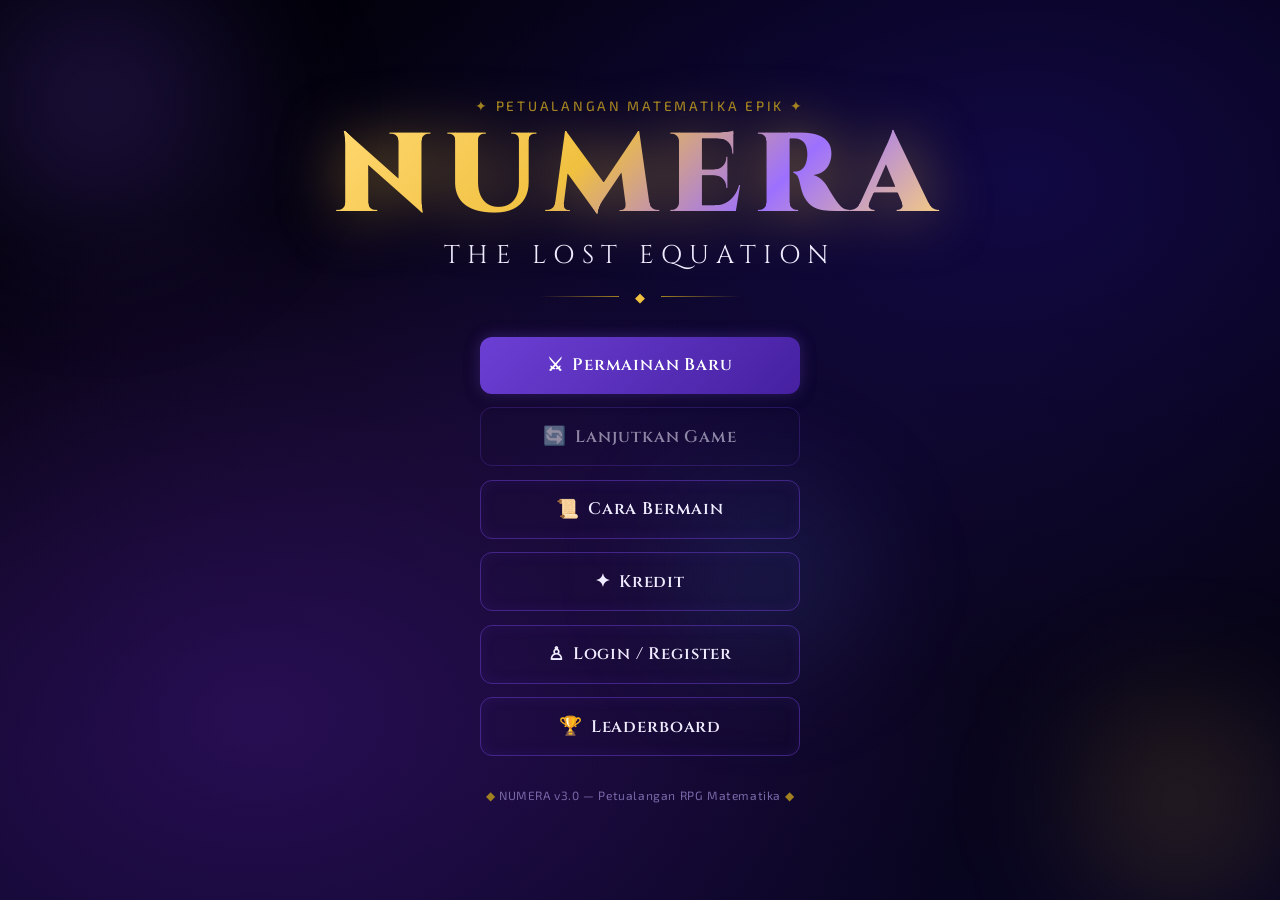
==== commit 4e3db2b9: "Add files via upload" ====
--- a/index.html
+++ b/index.html
@@ -14,6 +14,7 @@
 
   <canvas id="particle-canvas"></canvas>
   <div id="toast" class="toast" role="alert" aria-live="polite"></div>
+  <output class="game-timer" id="game-timer" hidden>00:00</output>
 
   <!-- ===== SCREEN 1: MENU UTAMA ===== -->
   <div class="screen active" data-screen="menu" id="screen-menu">
@@ -44,6 +45,12 @@
         </button>
         <button class="btn-secondary btn-menu" id="btn-credits" onclick="Game.showCredits()">
           <span class="btn-icon">✦</span> Kredit
+        </button>
+        <button class="btn-secondary btn-menu" id="btn-login" onclick="Game.openAccount()">
+          <span class="btn-icon">♙</span> Login / Register
+        </button>
+        <button class="btn-secondary btn-menu" id="btn-menu-leaderboard" onclick="Game.openLeaderboard()">
+          <span class="btn-icon">🏆</span> Leaderboard
         </button>
       </nav>
       <div class="menu-footer">
@@ -90,12 +97,18 @@
       <div class="modal-card">
         <h2 class="modal-title">✦ Kredit</h2>
         <div class="credits-content">
+          <div class="credits-role">Creative Director &amp; Penulis</div>
+          <div class="credits-name">HANURLADIN (43240379)</div>
           <div class="credits-role">Desain Game &amp; Pengembangan</div>
-          <div class="credits-name">Antigravity AI</div>
+          <div class="credits-name">HANURLADIN (43240379)</div>
+          <div class="credits-name">Ayu Aulia (43240354)</div>
+          <div class="credits-name">Adriana Maulida (43240332)</div>
+          <div class="credits-role">Musik &amp; Suara</div>
+          <div class="credits-name">HANURLADIN (43240379)</div>
           <div class="credits-role">Konten Matematika</div>
           <div class="credits-name">Didesain untuk Gameplay Edukasi</div>
           <div class="credits-role">Desain Visual</div>
-          <div class="credits-name">Seni CSS &amp; Generasi Prosedural</div>
+          <div class="credits-name">Ayu Aulia (43240354)</div>
           <div class="credits-role">Tipografi</div>
           <div class="credits-name">Cinzel &amp; Exo 2 — Google Fonts</div>
           <div class="credits-divider">◆</div>
@@ -150,6 +163,10 @@
             <span class="hud-value" id="map-level-text"></span>
           </div>
           <div class="respawn-lives" id="map-respawn-lives" role="img" aria-label="Kesempatan respawn tersisa: 3 dari 3"></div>
+          <span class="profile-indicator" id="profile-indicator">Tamu</span>
+          <button class="btn-secondary btn-sm" id="btn-account" onclick="Game.openAccount()">Akun</button>
+          <button class="btn-secondary btn-sm" onclick="Game.openLeaderboard()" aria-label="Leaderboard">🏆</button>
+          <button class="btn-secondary btn-sm hidden" id="btn-logout" onclick="Game.logout()">Keluar</button>
           <button class="btn-inventory map-inv-btn" onclick="Game.openInventory()" title="Tas / Inventaris">🎒</button>
           <button class="btn-secondary btn-sm map-settings-btn" onclick="$('modal-settings').classList.remove('hidden')" title="Pengaturan">⚙</button>
         </div>
@@ -160,6 +177,16 @@
 
       <div class="worldmap-container">
         <div class="map-canvas">
+          <div class="numera-map-shell" id="numera-map-shell" aria-label="Peta topografi Numeria">
+            <div class="numera-map-frame">
+              <canvas id="cv" width="1107" height="691"></canvas>
+              <canvas id="cl" width="1107" height="691" aria-hidden="true"></canvas>
+              <svg id="m" viewBox="0 0 1107 691" preserveAspectRatio="none" aria-label="Wilayah Numeria"></svg>
+            </div>
+            <label class="map-basemap-toggle"><input type="checkbox" id="bo"> Basemap</label>
+            <button class="hidden" id="dm" type="button" tabindex="-1" aria-hidden="true"></button>
+            <span class="hidden" id="lg" aria-hidden="true"></span>
+          </div>
           <svg class="map-paths" viewBox="0 0 800 500" preserveAspectRatio="xMidYMid meet">
             <defs>
               <filter id="glow-filter">
@@ -572,6 +599,45 @@
     </div>
   </div>
 
+  <div class="modal-overlay account-overlay hidden" id="modal-account" role="dialog" aria-modal="true" aria-labelledby="account-title">
+    <div class="modal-card account-card">
+      <h2 class="modal-title" id="account-title">Akun NUMERA</h2>
+      <p class="account-status" id="account-status" aria-live="polite">Login untuk menyimpan progress di akun.</p>
+      <form id="account-form" class="account-form">
+        <label for="account-username">Username</label>
+        <input id="account-username" name="username" autocomplete="username" minlength="3" maxlength="20" pattern="[A-Za-z0-9_]{3,20}" required>
+        <label for="account-password">Password</label>
+        <input id="account-password" name="password" type="password" autocomplete="current-password" minlength="8" maxlength="128" required>
+        <button class="btn-primary" id="account-submit" type="submit">Login</button>
+      </form>
+      <div class="account-actions">
+        <button class="btn-secondary btn-sm" id="account-mode-toggle" type="button">Buat akun baru</button>
+        <button class="btn-danger btn-sm hidden" id="account-logout" type="button" onclick="Game.logout(); Game.closeModal('modal-account')">Logout</button>
+        <button class="btn-secondary btn-sm" type="button" onclick="Game.closeModal('modal-account')">Kembali sebagai tamu</button>
+      </div>
+    </div>
+  </div>
+
+  <div class="modal-overlay account-overlay hidden" id="modal-leaderboard" role="dialog" aria-modal="true" aria-labelledby="leaderboard-title">
+    <div class="modal-card leaderboard-card">
+      <div class="leaderboard-heading">
+        <h2 class="modal-title" id="leaderboard-title">🏆 Leaderboard NUMERA</h2>
+        <button class="btn-secondary btn-sm" type="button" onclick="Game.loadLeaderboard()" aria-label="Muat ulang leaderboard">↻</button>
+      </div>
+      <p class="account-status" id="leaderboard-status" aria-live="polite">Memuat peringkat...</p>
+      <div class="leaderboard-scroll">
+        <table class="leaderboard-table">
+          <thead><tr><th>Rank</th><th>Pemain</th><th>Waktu</th><th>Boss</th><th>Progress</th></tr></thead>
+          <tbody id="leaderboard-body"></tbody>
+        </table>
+      </div>
+      <button class="btn-secondary" type="button" onclick="Game.closeModal('modal-leaderboard')">Kembali</button>
+    </div>
+  </div>
+
+  <div class="embedded-boss-controls" aria-hidden="true"><h1 id="tt"></h1><p id="dd"></p><div id="label"></div><nav id="nv"></nav></div>
+
   <script src="game.js"></script>
+  <script src="integration.js"></script>
 </body>
 </html>
--- a/style.css
+++ b/style.css
@@ -132,6 +132,27 @@
 .toast.toast-success { border-color: var(--success); box-shadow: 0 0 20px var(--success-glow); color: var(--success); }
 .toast.toast-error   { border-color: var(--danger); box-shadow: 0 0 20px var(--danger-glow); color: var(--danger); }
 .toast.toast-gold    { border-color: var(--gold); box-shadow: 0 0 20px var(--gold-glow); color: var(--gold); }
+.game-timer {
+  display: inline-flex;
+  flex: 0 0 auto;
+  align-items: center;
+  gap: 0.35rem;
+  padding: 0.35rem 0.65rem;
+  border: 1px solid var(--border-gold);
+  border-radius: 999px;
+  background: rgba(5, 4, 15, 0.84);
+  color: var(--gold-light);
+  font: 700 0.82rem var(--font-body);
+  font-variant-numeric: tabular-nums;
+  white-space: nowrap;
+  box-shadow: 0 0 12px var(--gold-glow);
+}
+.game-timer::before { content: '⏱'; }
+.game-timer[hidden] { display: none; }
+#screen-npc .game-timer { display: flex; width: max-content; margin: 0 0 0.65rem auto; }
+#screen-boss .game-timer,
+#screen-defeat .game-timer { align-self: center; }
+#screen-ending .game-timer { margin: 0.5rem auto; }
 
 /* ---- Utility Classes ---- */
 .hidden { display: none !important; }
@@ -700,8 +721,8 @@
 }
 .map-canvas {
   position: relative;
-  width: min(800px, 100%);
-  aspect-ratio: 16/10;
+  width: min(1107px, 100%);
+  aspect-ratio: 1107/691;
   background:
     radial-gradient(ellipse at 20% 60%, rgba(20,80,30,0.5) 0%, transparent 35%),
     radial-gradient(ellipse at 50% 40%, rgba(30,50,80,0.4) 0%, transparent 35%),
@@ -713,6 +734,40 @@
   box-shadow: var(--shadow-purple), inset 0 0 60px rgba(0,0,0,0.5);
   overflow: hidden;
 }
+.numera-map-shell,
+.numera-map-frame {
+  position: absolute;
+  inset: 0;
+}
+.numera-map-frame { overflow: hidden; }
+.numera-map-frame canvas,
+.numera-map-frame svg {
+  position: absolute;
+  inset: 0;
+  display: block;
+  width: 100%;
+  height: 100%;
+}
+.numera-map-shell #cv { z-index: 0; }
+.numera-map-shell #cl { z-index: 1; pointer-events: none; }
+.numera-map-shell #m { z-index: 2; overflow: visible; }
+.map-basemap-toggle {
+  position: absolute;
+  z-index: 4;
+  left: 0.75rem;
+  bottom: 0.65rem;
+  padding: 0.35rem 0.65rem;
+  border: 1px solid var(--border-gold);
+  border-radius: var(--radius-sm);
+  background: rgba(5, 4, 15, 0.82);
+  color: var(--text-bright);
+  font-size: 0.75rem;
+  cursor: pointer;
+}
+.map-canvas.topography-active .map-paths,
+.map-canvas.topography-active .map-location,
+.map-canvas.topography-active .map-deco { display: none; }
+.map-canvas.topography-active { background: #0f2a4d; }
 .map-paths {
   position: absolute;
   inset: 0;
@@ -790,6 +845,62 @@
   pointer-events: none;
   transform: translate(-50%, -50%);
 }
+
+.profile-indicator {
+  max-width: 9rem;
+  overflow: hidden;
+  color: var(--gold-light);
+  text-overflow: ellipsis;
+  white-space: nowrap;
+  font-size: 0.8rem;
+}
+.player-hud-mini > .btn-sm { padding: 0.45rem 0.65rem; }
+
+.account-overlay { position: fixed; z-index: 10000; }
+.account-card,
+.leaderboard-card { width: min(100%, 560px); max-height: min(90dvh, 760px); overflow-y: auto; }
+.account-status { margin: 0 0 1rem; text-align: center; line-height: 1.45; }
+.account-form { display: grid; gap: 0.55rem; }
+.account-form label { color: var(--gold-light); font-weight: 600; }
+.account-form input {
+  width: 100%;
+  min-width: 0;
+  border: 1px solid var(--border-purple);
+  border-radius: var(--radius-sm);
+  padding: 0.75rem;
+  background: var(--bg-deep);
+  color: var(--text-bright);
+  font: inherit;
+}
+.account-form input:focus-visible { outline: 2px solid var(--gold-light); outline-offset: 2px; }
+.account-form .btn-primary { margin-top: 0.65rem; }
+.account-actions { display: flex; flex-wrap: wrap; justify-content: center; gap: 0.65rem; margin-top: 1rem; }
+.leaderboard-heading { display: flex; align-items: center; justify-content: space-between; gap: 0.75rem; }
+.leaderboard-heading .modal-title { min-width: 0; text-align: left; }
+.leaderboard-scroll { width: 100%; overflow-x: auto; margin: 0.75rem 0 1.25rem; }
+.leaderboard-table { width: 100%; table-layout: fixed; border-collapse: collapse; font-size: 0.85rem; }
+.leaderboard-table th,
+.leaderboard-table td { padding: 0.65rem 0.35rem; border-bottom: 1px solid var(--border-purple); text-align: left; overflow-wrap: anywhere; }
+.leaderboard-table th { color: var(--gold-light); font-family: var(--font-heading); font-size: 0.75rem; }
+.leaderboard-table td:first-child,
+.leaderboard-table th:first-child { width: 12%; }
+.leaderboard-table td:nth-child(2),
+.leaderboard-table th:nth-child(2) { width: 32%; }
+.leaderboard-table td:nth-child(3),
+.leaderboard-table th:nth-child(3) { width: 20%; }
+.leaderboard-table td:nth-child(4),
+.leaderboard-table th:nth-child(4) { width: 16%; }
+.leaderboard-table td:nth-child(5),
+.leaderboard-table th:nth-child(5) { width: 20%; }
+.leaderboard-empty { padding: 1rem; text-align: center !important; color: var(--text-dim); }
+.embedded-boss-controls { display: none !important; }
+.boss-art.animated-boss { width: min(100%, 320px); height: auto; aspect-ratio: 760 / 540; }
+.boss-art .boss-animation-canvas { display: block; width: 100%; height: 100%; max-width: 100%; max-height: 100%; border-radius: inherit; }
+.boss-art #wolf,
+.boss-art #c { display: block; width: 100%; height: 100%; max-width: 100%; max-height: 100%; border-radius: inherit; }
+.portrait-character .intro-boss-canvas { position: absolute; inset: 0; display: block; width: 100%; height: 100%; }
+.portrait-character[data-animation="on"] { overflow: hidden; }
+.portrait-character .intro-fallback { position: relative; z-index: 1; }
 
 /* ============================================================
    SCREEN 4: REGION EXPLORATION
@@ -2105,6 +2216,24 @@
   .qt-progress-label { margin-left: auto; }
 }
 
+@media (min-width: 601px) and (max-width: 900px) {
+  .worldmap-header {
+    display: grid;
+    grid-template-columns: minmax(0, 1fr) auto;
+    gap: 0.65rem;
+  }
+  .worldmap-title { grid-column: 1 / -1; text-align: center; }
+  .player-hud-mini {
+    grid-column: 1;
+    min-width: 0;
+    width: 100%;
+    flex-wrap: wrap;
+    justify-content: center;
+    gap: 0.55rem;
+  }
+  .worldmap-header > .game-timer { grid-column: 2; justify-self: end; }
+}
+
 @media (max-width: 900px) and (max-height: 500px) {
   .boss-ui {
     grid-template-columns: minmax(0, 0.8fr) minmax(0, 1.4fr) minmax(0, 0.8fr);
